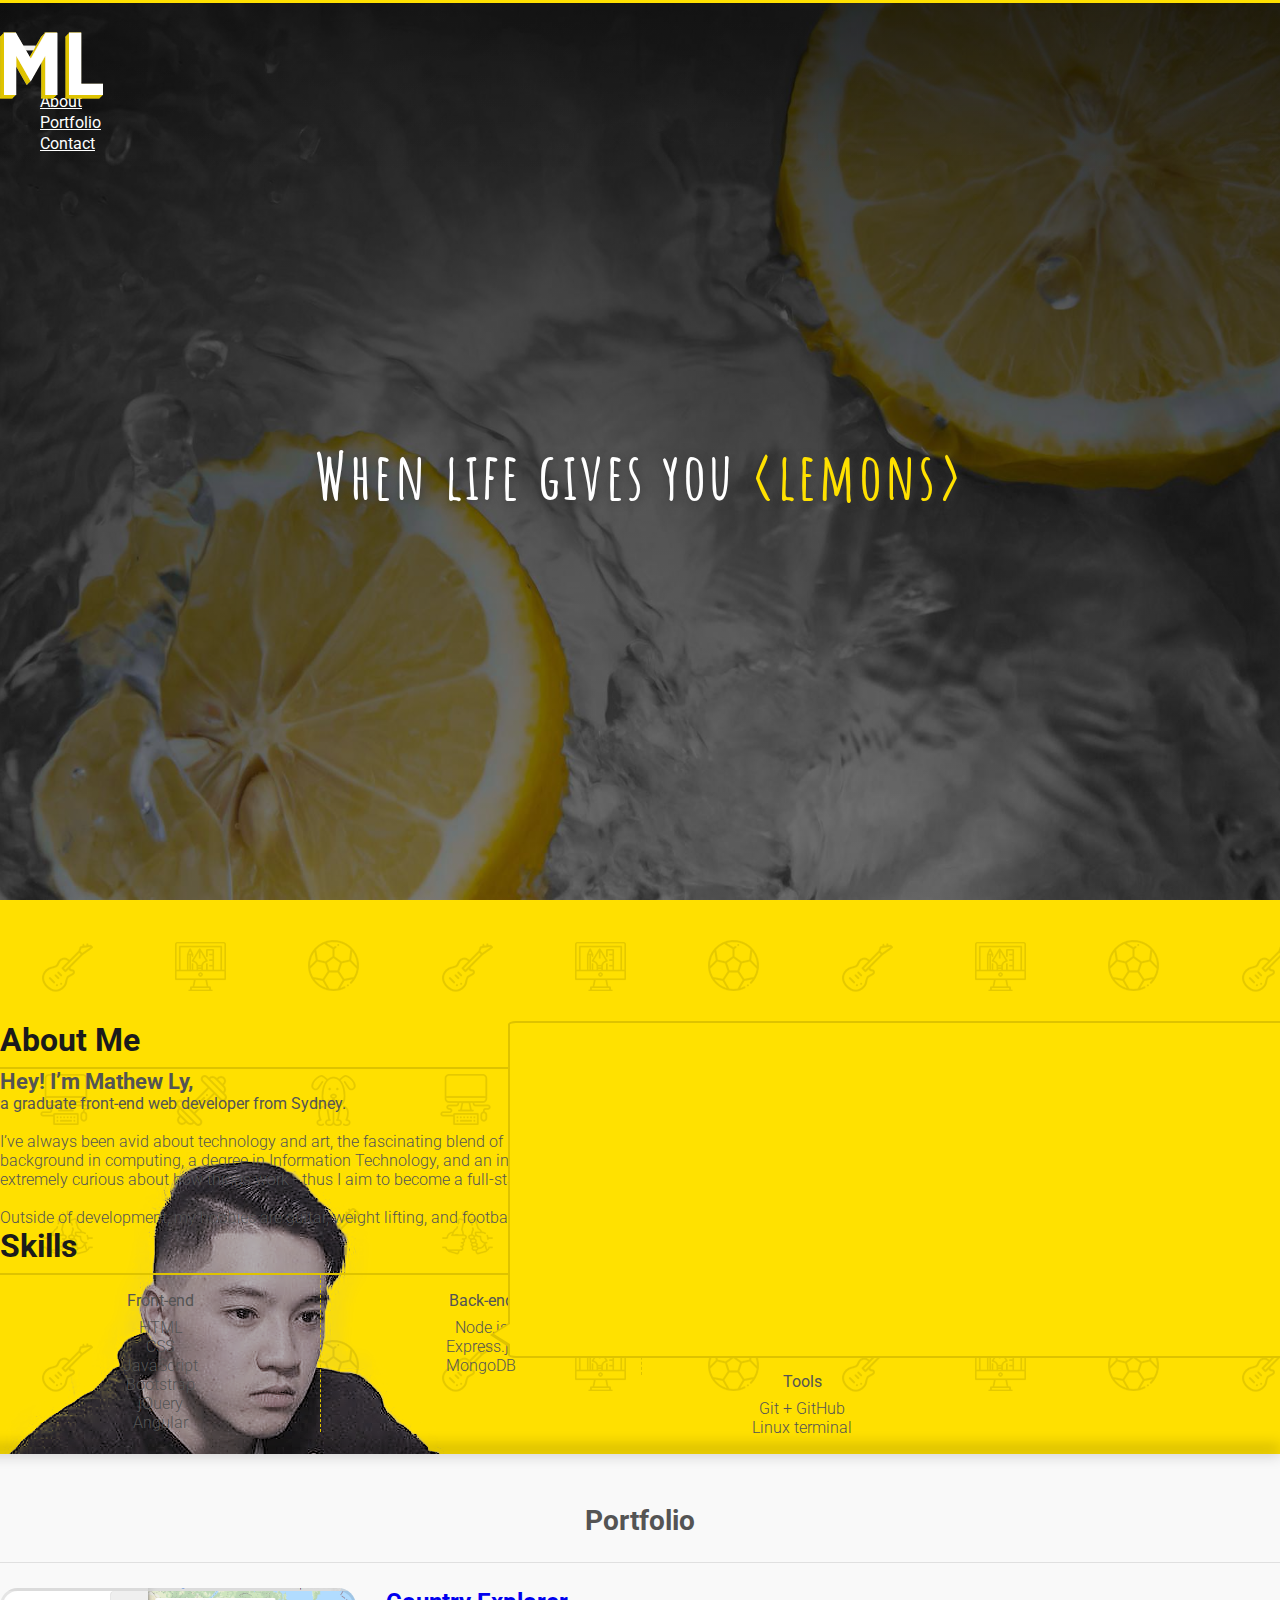
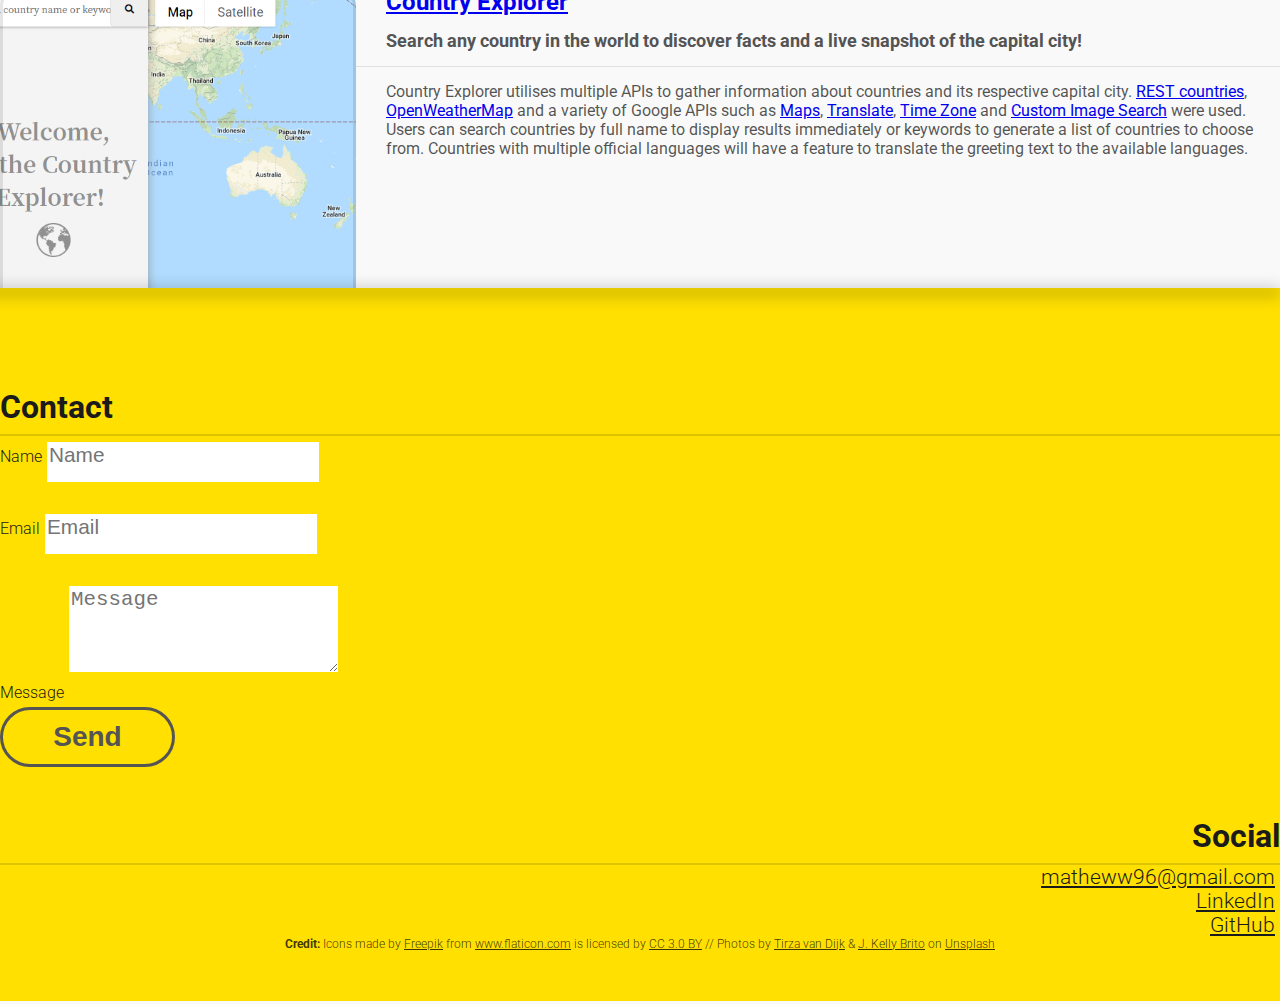
==== index.html @ 43e8a8e8 "Main website info and visual update" ====
<!DOCTYPE html PUBLIC "-//W3C//DTD XHTML 1.0 Transitional//EN" "http://www.w3.org/TR/xhtml1/DTD/xhtml1-transitional.dtd">
<html xmlns="http://www.w3.org/1999/xhtml" xml:lang="en" lang="en">
<head>
	<meta http-equiv="Content-Type" content="text/html; charset=utf-8" />
	<title>Personal Website</title>
  <link rel="stylesheet" href="https://use.fontawesome.com/releases/v5.1.0/css/all.css" integrity="sha384-lKuwvrZot6UHsBSfcMvOkWwlCMgc0TaWr+30HWe3a4ltaBwTZhyTEggF5tJv8tbt" crossorigin="anonymous">
  <link href="https://fonts.googleapis.com/css?family=Roboto:300,400,700|Amatic+SC:700" rel="stylesheet">
  <link rel="stylesheet" href="https://stackpath.bootstrapcdn.com/bootstrap/4.1.2/css/bootstrap.min.css" integrity="sha384-Smlep5jCw/wG7hdkwQ/Z5nLIefveQRIY9nfy6xoR1uRYBtpZgI6339F5dgvm/e9B" crossorigin="anonymous">
  <link rel="stylesheet" type="text/css" href="style.css" />
	<link rel="shortcut icon" href="images/favicon.ico" type="image/x-icon">
	<link rel="icon" href="images/favicon.ico" type="image/x-icon">
</head>

<body>
<div id="landing" class="landing">
<div class="landing_bg">
<!-- Navbar -->
<nav class="navbar navbar-expand-sm navbar-dark">
  <div class="container">
    <a class="navbar-brand" href="."><img class="logo" src="images/ML.png"></a>
    <button class="navbar-toggler" type="button" data-toggle="collapse" data-target="#navbarSupportedContent" aria-controls="navbarSupportedContent" aria-expanded="false" aria-label="Toggle navigation">
      <span class="navbar-toggler-icon"></span>
    </button>

    <div id="navbarSupportedContent" class="collapse navbar-collapse">
      <ul class="navbar-nav ml-auto">
        <li><a class="nav-link nav_underline" href="#about">About</a></li>
        <li><a class="nav-link nav_underline" href="#portfolio">Portfolio</a></li>
        <li><a class="nav-link nav_underline" href="#contact">Contact</a></li>
      </ul>
    </div>
  </div>
</nav>

<!-- Content -->
<div class="container-fluid">
  <div class="container">
    <!-- Landing -->
    <div class="row">
      <div class="col-lg-12">
        <div class="content">
          <div class="header">
            <p>When life gives you</p> 
            <p id="lemons" class="floating">&lt;lemons&gt;</p>
            <br>
            <p id="make"> make websites.</p>
          </div>
        </div>
      </div>
    </div>
  </div>
</div>
<i class="fas fa-angle-down floating"></i>
</div>
</div>
<div class="container-fluid about_bg" id="about">
  <div class="container"><img src="images/photo.png"></div>
  <div class="container about">
    <div class="about_box"></div>
    <!-- About -->  
    <div class="row">
      <div class="col-lg-5">
      </div>
      <div class="col-lg-7">
        <p class="title title_underline" id="about_top">About Me</p>
        <p class="words"><span id="hey">Hey! I’m Mathew Ly,<br> </span> <span id="dev">a graduate front-end web developer from Sydney.</span>
				<br><br> I’ve always been avid about technology and art, the fascinating blend of both is the reason why I’m passionate about front-end web development. I have a strong technical background in computing, a degree in Information Technology, and an insatiable hunger to learn. Not only do I possess high creativity and an appreciation of how things look, I’m also extremely curious about how things work - thus I aim to become a full-stack web developer. 
				<br><br> Outside of development, my hobbies are guitar, weight lifting, and football (soccer). </p>
      </div>
    </div>
    <!-- Skills -->
    <div class="row">
      <div class="col-lg-5">
      </div>
      <div class="col-lg-7">
        <p class="title title_underline">Skills</p>
        <div class="skills">
        <div>
        <p>Front-end</p>
        <ul>
          <li>HTML</li>
          <li>CSS</li>
          <li>JavaScript</li>
          <li>Bootstrap</li>
          <li>jQuery</li>
          <li>Angular</li>
        </ul>
        </div>
        <div>
        <p>Back-end</p>
        <ul>
          <li>Node.js</li>
          <li>Express.js</li>
          <li>MongoDB</li>
        </ul>
        </div>
        <div>
        <p>Design</p>
        <ul>
          <li>Photoshop</li>
          <li>Illustrator</li>
        </ul>
        </div>
        <div>
        <p>Tools</p>
        <ul>
          <li>Git + GitHub</li>
		  <li>Linux terminal</li>
        </ul>
        </div>
        </div>
      </div>
    </div>
  </div>  
</div>

<!-- Portfolio -->
<div class="container portfolio" id="portfolio">
  <div class="row">
    <div class="col-lg-12">
      <div class="portfolio_head">
        <p class="title">Portfolio</p>
      </div>
    </div>
    <div class="col-lg-12 portfolio_item">
      <div class="portfolio_img one">
      </div>
      <div class="portfolio_desc">
        <h2><a href="projects\countryExplorer\countryExplorer.html" target="_blank">Country Explorer</a></h2>
				<p id="short_desc">Search any country in the world to discover facts and a live snapshot of the capital city!</p>
        <p>Country Explorer utilises multiple APIs to gather information about countries and its respective capital city. <a href="https://restcountries.eu/" target="_blank">REST countries</a>, <a href="https://openweathermap.org/" target="_blank">OpenWeatherMap</a> and a variety of Google APIs such as <a href="https://cloud.google.com/maps-platform/" target="_blank">Maps</a>, <a href="https://cloud.google.com/translate/" target="_blank">Translate</a>, <a href="https://developers.google.com/maps/documentation/timezone/start" target="_blank">Time Zone</a> and <a href="https://developers.google.com/custom-search/" target="_blank">Custom Image Search</a> were used. Users can search countries by full name to display results immediately or keywords to generate a list of countries to choose from. Countries with multiple official languages will have a feature to translate the greeting text to the available languages.</p>
      </div>
    </div>
  </div>                                           
</div>

<!-- Contact -->
<div class="container-fluid contact_bg" id="contact">
  <div class="container contact">
    <div class="row">
      <div class="col-lg-8">
      <p class="title title_underline">Contact</p>
      
      <form action="https://formspree.io/matheww96@gmail.com" method="POST">
        <div class="row">
          <div class="col">
            <label class="sr-only" for="name">Name</label>
            <input type="text" class="form-control" id="name" name="name" placeholder="Name" data-error="Enter your name!" required>
          </div>
        </div>
        <div class="row">
          <div class="col">
            <label class="sr-only" for="email">Email</label>
            <input type="email" class="form-control" id="email" name="email" placeholder="Email" data-error="Enter your email!" required>
          </div>
        </div>
        <div class="row">
          <div class="col">
            <label class="sr-only" for="message">Message</label>
            <textarea class="form-control" id="message" name="message" placeholder="Message" rows="3" data-error="Enter your message!" required></textarea>
          </div>
        </div>
        <div class="row">
          <button type="submit" class="btn btn-light">Send</button>
        </div>
      </form>
      </div>
      
      <div class="col-lg-4">
      <div class="social">
        <p class="title title_underline">Social</p>
        <p><a href="mailto:matheww96@gmail.com">matheww96@gmail.com</a> <i class="fas fa-at"></i></p>
        <p><a href="https://www.linkedin.com/in/mathew-ly-a9311016a/">LinkedIn</a> <i class="fab fa-linkedin"></i></p>
        <p><a href="https://github.com/axelotl">GitHub</a> <i class="fab fa-github-square"></i></i></p>
      </div>
      </div>
    </div>
	<div class="row">
	  <div class="col-lg-12 credit">
	    <div><span>Credit:</span> Icons made by <a href="http://www.freepik.com" title="Freepik">Freepik</a> from <a href="https://www.flaticon.com/" title="Flaticon">www.flaticon.com</a> is licensed by <a href="http://creativecommons.org/licenses/by/3.0/" title="Creative Commons BY 3.0" target="_blank">CC 3.0 BY</a> // Photos by <a href="https://unsplash.com/photos/dq0x8AvNKv8">Tirza van Dijk</a> & <a href="https://unsplash.com/photos/ZZLiZmBtA8I">J. Kelly Brito</a> on <a href="https://unsplash.com/">Unsplash</a></div>
	  </div>
	</div>
  </div>
</div>


<!-- Scripts -->
<script src="https://code.jquery.com/jquery-3.3.1.min.js" integrity="sha256-FgpCb/KJQlLNfOu91ta32o/NMZxltwRo8QtmkMRdAu8=" crossorigin="anonymous"></script>
<script src="https://cdnjs.cloudflare.com/ajax/libs/popper.js/1.14.3/umd/popper.min.js" integrity="sha384-ZMP7rVo3mIykV+2+9J3UJ46jBk0WLaUAdn689aCwoqbBJiSnjAK/l8WvCWPIPm49" crossorigin="anonymous"></script>
<script src="https://stackpath.bootstrapcdn.com/bootstrap/4.1.2/js/bootstrap.min.js" integrity="sha384-o+RDsa0aLu++PJvFqy8fFScvbHFLtbvScb8AjopnFD+iEQ7wo/CG0xlczd+2O/em" crossorigin="anonymous"></script>

<script>
// Preload background images
var lemons = new Image();
lemons.src = 'images/lemons.jpg';
var lemonade = new Image();
lemonade.src = 'images/lemonade.jpg';

$("#lemons").click(function(){
  $("#lemons").css('cursor', 'text');
  $("#make").css('visibility', 'visible').animate({opacity: 1.0}, 1000);
  
  $("#lemons").one('animationiteration', function() {
      $(this).removeClass("floating");
  });
	$("#landing").toggleClass("landingClick");
  $('.fa-angle-down').css('visibility', 'visible').animate({opacity: 1.0}, 1000);
});

$(".fa-angle-down").click(function() {
  $('html, body').animate({
    scrollTop: $("#about").offset().top }, 'slow');
});
</script>
</body>
</html>
---- style.css ----
* {
  margin: 0;
}

html, body {
  height: 100%;
  min-width: 447px;
  color: #1b1b1b;
  background: #f9f9f9;
}

body {
  font-family: 'Roboto', sans-serif;
  font-weight: 300;
}

nav {
  border-top: 3px solid #ffe000;
  z-index: 1;
}

.navbar {
  padding-top: 1.3rem;
  padding-bottom: 1.3rem;
}

.navbar-dark {
  background: linear-gradient(rgba(0,0,0,0.25), rgba(0,0,0,0));
}

.navbar-dark .navbar-brand {
  color: #ffe000;
  font-size: 1.75rem;
}
.navbar-dark .navbar-brand:hover {
  color: rgba(0,0,0,.5);
}

.navbar-dark .navbar-nav .nav-link {
  color: #FFF;
  margin-top: 2px;
  font-weight: 400;
}

.navbar-dark .navbar-nav .nav-link:hover {
  color: #ffe000;
}

.navbar-nav li:not(:last-child) {
  padding-right: 35px;
}

.nav_underline::after {
  content: '';
  display: block;
  width: 0%;
  height: 2px;
  background: #dec300;
  transition: width 0.5s;
}

.nav_underline:hover::after {
  width: 100%;
}

.navbar > div {
  position: relative;
}

.navbar-nav {
  margin-top: 1.3rem;
}

.logo {
  position: absolute;
  top: 0;
  left: 0;
}

.logo:hover {
  top: 1px;
  left: 1px;
}

nav button {
  margin: 1.3rem;
}

.landing_bg {
  height: 100%;
  background: linear-gradient(
  rgba(0,0,0,0.75), 
  rgba(0,0,0,0.5));
}

.landing {
  height: 100%;
  background: url(images/lemons.jpg);
  transition: background 1s linear;
  -webkit-transition: background 1s linear;
  -moz-transition: background 1s linear;
  background-size: cover;
  background-position: center;
  background-attachment: fixed;
}

.landingClick {
	background: url(images/lemonade.jpg);
	background-size: cover;
	background-position: center;
	background-attachment: fixed;
}

.content {
  margin-top: -110px;
  height: 100vh;
  display: flex;
  justify-content: center;
  flex-direction: column;
  text-align: center;
}

.header {
  color: #FFF;
  font-family: 'Amatic SC', cursive;
  font-size: 4rem;
  font-weight: 700;
  text-shadow: 1px 1px 8px #3a3a3a;
  letter-spacing: 0.2rem;
}

.header p {
  display: inline-block;
}

.title {
  font-size: 2rem;
  font-weight: 700;
}

#lemons {
  cursor: pointer;
  color: #ffe100;
}

.floating {
  animation-name: floating;
  animation-duration: 0.75s;
  animation-iteration-count: infinite;
  animation-timing-function: ease-in-out;
}

@keyframes floating {
  from { transform: translate(0,  0px); }
  50%  { transform: translate(0, 3px); }
  to   { transform: translate(0, 0px); }    
}

#make {
  visibility: hidden;
  opacity: 0;
}

.fa-angle-down {
  color: #ffe000;
  font-size: 1.75rem;
  position: absolute;
  bottom: 2%;
  left: 50%;
  visibility: hidden;
  opacity: 0;
  cursor: pointer;
}

.about_bg {
  background-image: 
  url(images/pattern.png), 
  linear-gradient(rgb(255,224,0), rgb(255,224,0));
  padding-top: 100px;
  padding-bottom: 100px;
  position: relative; 
  top: 0;
  left: 0;  
}

.about_bg:after {
  content: "";
  position: absolute;
  left: -5%;
  width: 105%;
  bottom: 1px;
  z-index: 1;
  box-shadow: 0px -3px 15px 1px #000;
}

.about {
  position: relative;
  min-width: 510px;
  min-height: 308px;
  padding-bottom: 25px;
}

.about p:nth-of-type(2) {
  color: #545454;
}

.about_box {
  background: rgba(255,225,0,1);
  width: 104%;
  height: 100%;
  position: absolute;
  right: -2%;
  border: 2px solid #dec300;
  border-radius: 1%;
}

.about_box:before {
  content:"";
  position:absolute;
  border-style:solid;
  top:-13px; /* value = - border-top-width - border-bottom-width */
  bottom:auto;
  left:auto;
  right:5%; /* controls horizontal position */
  border-width:0 11px 11px;
  border-color:#dec300 transparent;
  /* reduce the damage in FF3.0 */
  display:block;
  width:0;
}

.about_box:after {
  content:"";
  position:absolute;
  border-style:solid;
  top:-10px; /* value = - border-top-width - border-bottom-width */
  bottom:auto;
  left:auto;
  right:5.2%; /* value = (:before right) + (:before border-right) - (:after border-right) */
  border-width:0 10px 10px;
  border-color:#ffe000 transparent;
  /* reduce the damage in FF3.0 */
  display:block;
  width:0;
}

#about_top {
  margin-top: 1.3rem;
}

.title_underline {
  padding-bottom: 0.5rem;
  border-bottom: 2px solid #dec300;
}

#hey {
  font-weight: 700;
  font-size: 1.35rem;
}

#dev {
  font-weight: 400;
}

.skills {
  width: 100%;
  height: 100%;
  color: #545454;
}

.skills div {
  display: inline-block;
  float: left;
  width: 25%;
  height: 70%;
}

.skills div:not(:last-child) {
  border-right: 1px dashed #dec300;
}

.skills p {
  text-align: center;
  font-weight: 400;
  margin-top: 1rem;
  margin-bottom: 0.5rem;
}

.skills ul {
  padding-left: 0;
}

.skills li {
  text-align: center;
  list-style: none;
}

.about_bg img {
  display: block;
  margin-left: auto;
  margin-right: auto;
}

.col-lg-12 {
	padding-left: 0;
	padding-right: 0;
}

.portfolio {
  padding-top: 50px;
  padding-bottom: 100px;
  text-align: center;
}

.portfolio_head p {
  color: #545454;
  padding-bottom: 25px;
  margin-bottom: 25px;
	font-size: 1.75rem;
	border-bottom: 1px solid #e0e0e0;
}

.portfolio_item {
  margin-bottom: 30px;
	padding: 0;
}

.portfolio_img {
  height: 350px;
	width: 350px;
	margin-right: 30px;
	margin-bottom: 15px;
	border: 3px solid rgba(0,0,0,0.1);
  border-radius: 5%;
  background: #e3e3e3;
	float: left;
}

.portfolio_desc {
  text-align: left;
}

.portfolio_desc h2 {
  font-size: 1.5rem;
	font-weight: 700;
}

.portfolio_desc p {
  color: rgba(27,27,27,0.75);
  font-weight: 400;
	margin-top: 15px;
}

#short_desc {
	color: #545454;
	font-weight: 700;
	font-size: 1.1rem;
	border-bottom: 1px solid #e0e0e0;
  padding-bottom: 15px;
}

/* #view { */
  /* position: absolute; */
  /* right: 15px; */
  /* bottom: 0px; */
/* } */

/* #view a { */
  /* color: #dec300; */
/* } */

/* .overlay { */
  /* height: 500px; */
  /* border-radius: 5%; */
  /* background: rgba(0, 0, 0, 0); */
  /* text-align: center; */
  /* transition: 0.5s; */
/* } */

/* .overlay:hover { */
  /* background: rgba(0, 0, 0, .5); */
/* } */

/* .overlay:after { */
  /* content: attr(data-text); */
  /* color: #FFF; */
  /* position: absolute; */
  /* top: 25%; */
  /* left: 0; */
  /* right: 0; */
  /* bottom: 90%; */
  /* font-weight: 700; */
  /* font-size: 1.75rem; */
  /* opacity: 0; */
  /* transition: 0.5s; */
  /* transform: translateY(0); */
/* } */

/* .overlay:hover:after { */
  /* opacity: 1; */
  /* transform: translateY(1rem); */
/* } */

.one {
  background: url(images/screenshot.png);
  background-size: cover;
	background-position: center;
}

.contact {
  padding-top: 100px;
  padding-bottom: 50px;
}

.contact_bg {
  background: #ffe000;
  position: relative; 
  top: 0;
  left: 0;  
}

.contact_bg:after {
  content: "";
  position: absolute;
  left: -5%;
  width: 105%;
  top: 1px;
  z-index: 1;
  box-shadow: 0px 3px 15px 1px #000;
}

.form-control {
  font-size: 1.3rem;
  font-weight: 300;
  padding-bottom: 15px;
  margin-top: 5px;
  margin-bottom: 25px;
  border: 1px solid #ffe000;
}

.form-control:focus {
  border-color: rgb(222,195,0);
  box-shadow: 0 0 0 0.2rem rgb(222,195,0);
}

.btn {
  font-size: 1.75rem;
  font-weight: 700;
  line-height: 2rem;
  height: 60px;
  width: 175px;
  margin-left: auto;
  margin-right: auto;
  border: 3px solid #545454;
  border-radius: 50px;
  color: #545454;
  background-color: #ffe000;
  margin-top: 5px;
  margin-bottom: 50px;
}

.btn:hover {
  color: #ffe000;
  background: #545454;
  border-color: #545454;
}

.social {
  text-align: center;
}

.social p:not(:first-child) {
  font-size: 1.3rem;
}

.social a {
  color: #1b1b1b;
}

.social i {
  font-size: 2rem;
  transform: translateY(20%);
  margin-left: 5px;
}

.social a:hover {
  color: #545454;
}

.social a:hover + i {
  font-size: 2.1rem;
  color: #545454;
}

.credit {
  text-align: center;
  font-size: 0.75rem;
}

.credit, .credit a {
	color: rgba(0,0,0,0.75);
}

.credit span {
	font-weight: 700;
}

@media (min-width: 992px) {
  .about_bg img {
    position: absolute;
    bottom: 0;
  }
  
  .about_box {
    width: 62%;
  }
  
  .about_box:before {
    content:"";
    position:absolute;
    border-style:solid;
    top:90%; /* controls vertical position */
    bottom:auto;
    left:-20px; /* value = - border-left-width - border-right-width */
    border-width:13px 20px 13px 0;
    border-color:transparent #dec300;
    /* reduce the damage in FF3.0 */
    display:block;
    width:0;
  }

  .about_box:after {
  /* creates the smaller  triangle */
    content:"";
    position:absolute;
    border-style:solid;
    top:90.5%; /* value = (:before top) + (:before border-top) - (:after border-top) */
    bottom:auto;
    left:-16px; /* value = - border-left-width - border-right-width */
    border-width:10px 16px 10px 0;
    border-color:transparent #ffe000;
    /* reduce the damage in FF3.0 */
    display:block;
    width:0;
  }
  
  .social {
    text-align: right;
  }
}
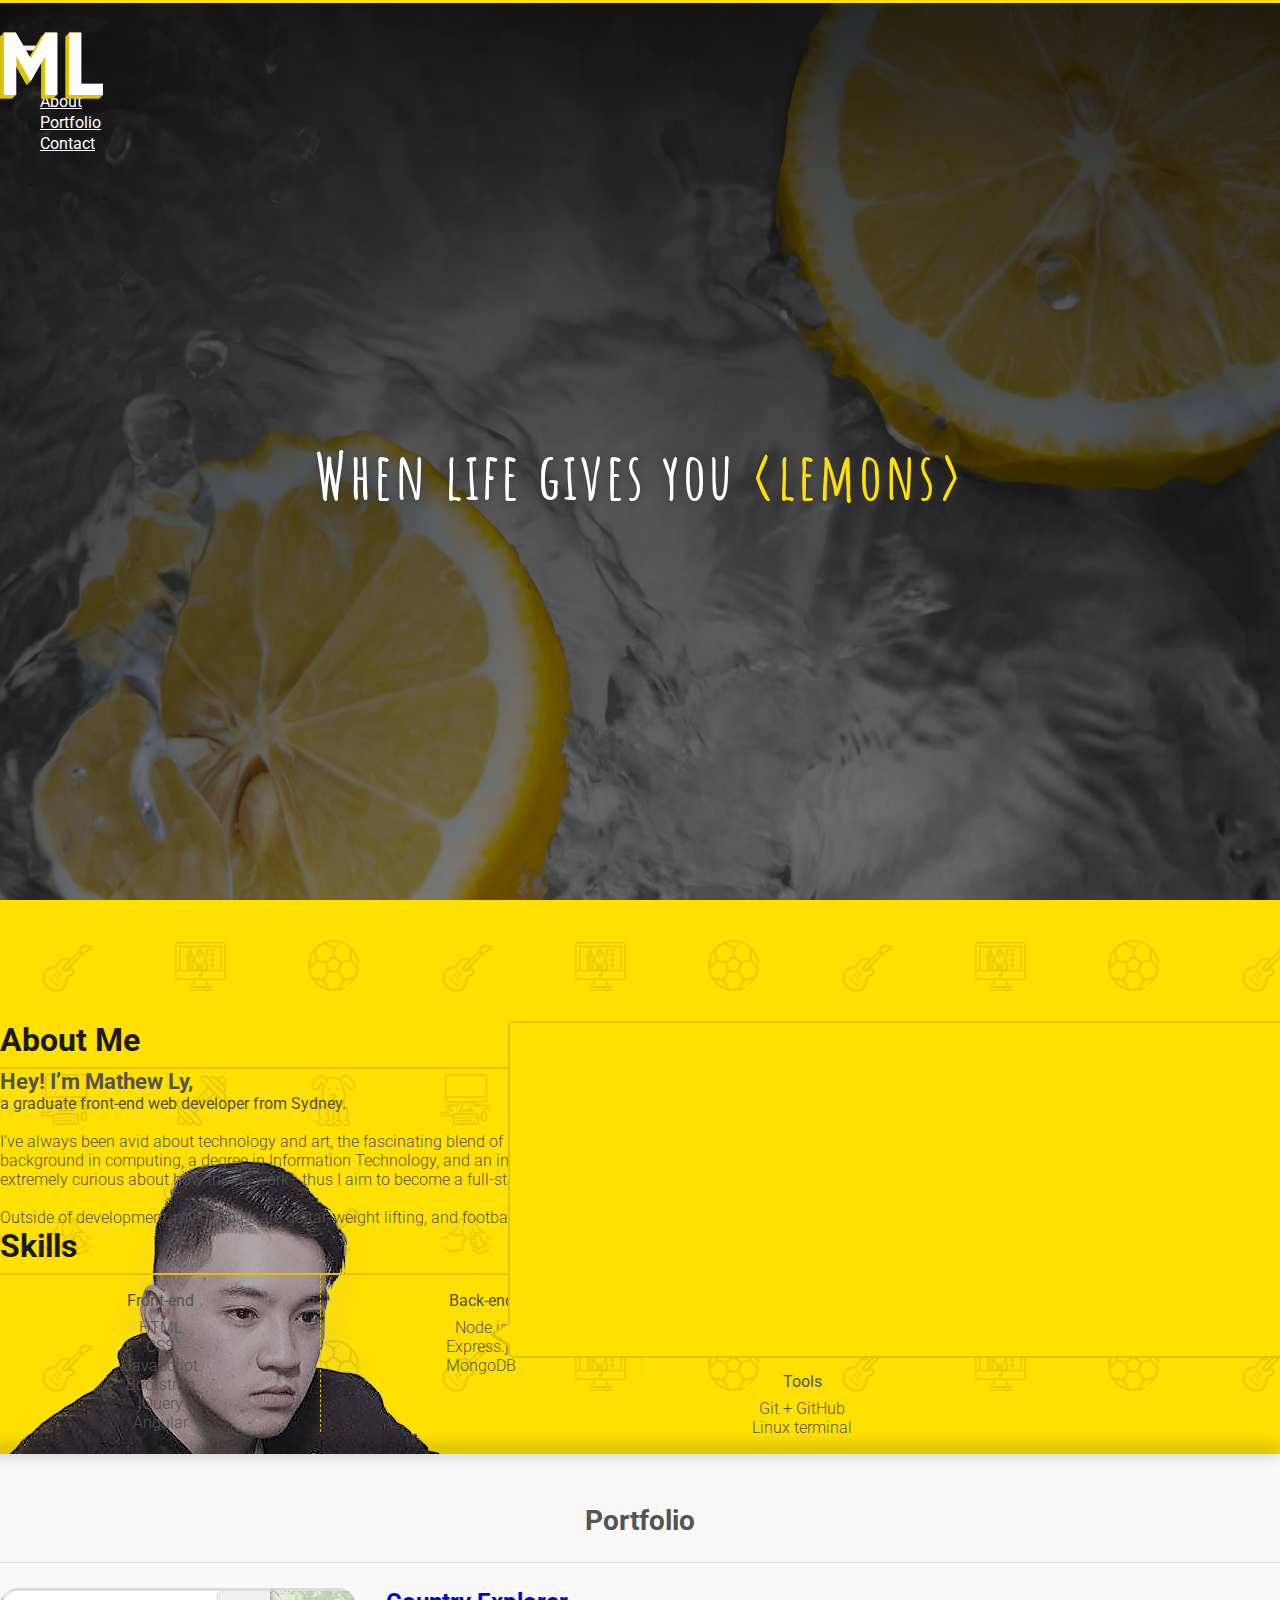
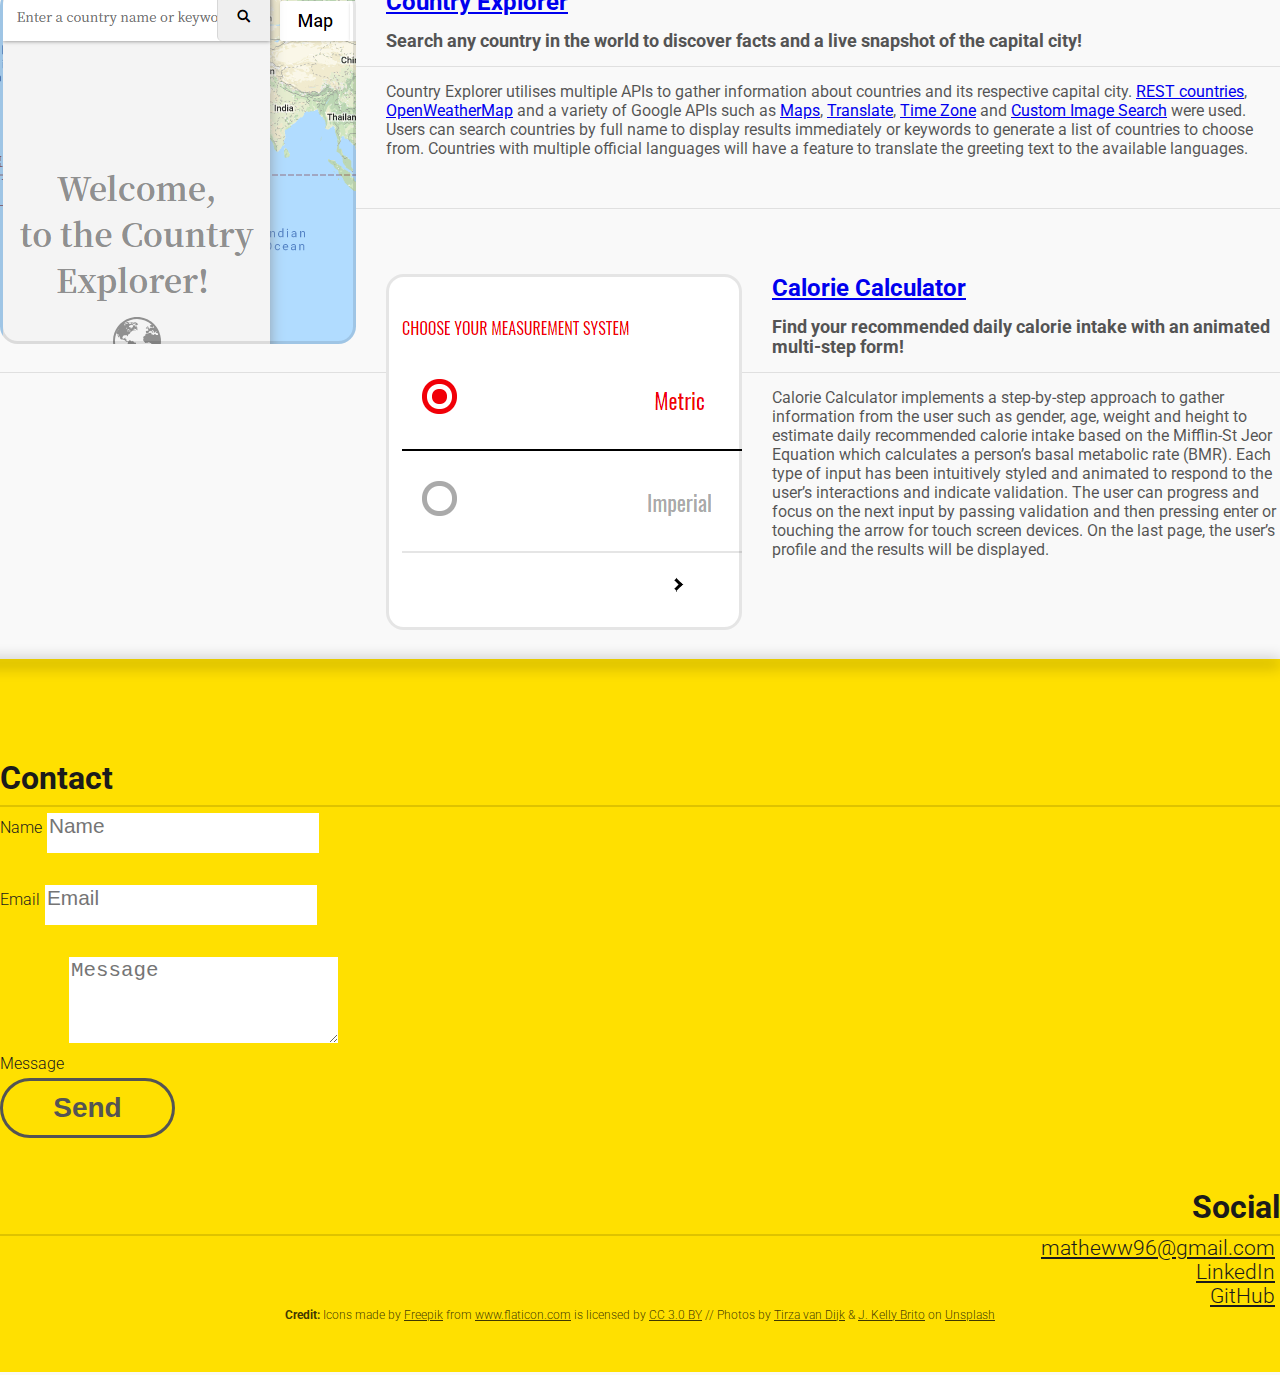
==== commit de0046e0: "Calorie calculator added" ====
--- a/index.html
+++ b/index.html
@@ -129,8 +129,19 @@
         <h2><a href="projects\countryExplorer\countryExplorer.html" target="_blank">Country Explorer</a></h2>
 				<p id="short_desc">Search any country in the world to discover facts and a live snapshot of the capital city!</p>
         <p>Country Explorer utilises multiple APIs to gather information about countries and its respective capital city. <a href="https://restcountries.eu/" target="_blank">REST countries</a>, <a href="https://openweathermap.org/" target="_blank">OpenWeatherMap</a> and a variety of Google APIs such as <a href="https://cloud.google.com/maps-platform/" target="_blank">Maps</a>, <a href="https://cloud.google.com/translate/" target="_blank">Translate</a>, <a href="https://developers.google.com/maps/documentation/timezone/start" target="_blank">Time Zone</a> and <a href="https://developers.google.com/custom-search/" target="_blank">Custom Image Search</a> were used. Users can search countries by full name to display results immediately or keywords to generate a list of countries to choose from. Countries with multiple official languages will have a feature to translate the greeting text to the available languages.</p>
-      </div>
-    </div>
+				<!-- GitHub page, HTML, CSS, JavaScript -->
+			</div>
+    </div>
+    <div class="col-lg-12 portfolio_item">
+      <div class="portfolio_img two">
+      </div>
+      <div class="portfolio_desc">
+        <h2><a href="projects\calorieCalculator\index.html" target="_blank">Calorie Calculator</a></h2>
+				<p id="short_desc">Find your recommended daily calorie intake with an animated multi-step form!</p>
+        <p>Calorie Calculator implements a step-by-step approach to gather information from the user such as gender, age, weight and height to estimate daily recommended calorie intake based on the Mifflin-St Jeor Equation which calculates a person’s basal metabolic rate (BMR). Each type of input has been intuitively styled and animated to respond to the user’s interactions and indicate validation. The user can progress and focus on the next input by passing validation and then pressing enter or touching the arrow for touch screen devices. On the last page, the user’s profile and the results will be displayed. </p>
+				<!-- GitHub page, HTML, CSS, JavaScript, jQuery -->
+			</div>
+    </div>		
   </div>                                           
 </div>
 
--- a/style.css
+++ b/style.css
@@ -320,9 +320,10 @@
 	border-bottom: 1px solid #e0e0e0;
 }
 
-.portfolio_item {
-  margin-bottom: 30px;
-	padding: 0;
+.portfolio_item:not(:last-child) {
+	border-bottom: 1px solid #e0e0e0;
+	padding-bottom: 50px;
+	margin-bottom: 65px;
 }
 
 .portfolio_img {
@@ -334,6 +335,8 @@
   border-radius: 5%;
   background: #e3e3e3;
 	float: left;
+  background-size: cover;
+	background-position: center;
 }
 
 .portfolio_desc {
@@ -359,52 +362,12 @@
   padding-bottom: 15px;
 }
 
-/* #view { */
-  /* position: absolute; */
-  /* right: 15px; */
-  /* bottom: 0px; */
-/* } */
-
-/* #view a { */
-  /* color: #dec300; */
-/* } */
-
-/* .overlay { */
-  /* height: 500px; */
-  /* border-radius: 5%; */
-  /* background: rgba(0, 0, 0, 0); */
-  /* text-align: center; */
-  /* transition: 0.5s; */
-/* } */
-
-/* .overlay:hover { */
-  /* background: rgba(0, 0, 0, .5); */
-/* } */
-
-/* .overlay:after { */
-  /* content: attr(data-text); */
-  /* color: #FFF; */
-  /* position: absolute; */
-  /* top: 25%; */
-  /* left: 0; */
-  /* right: 0; */
-  /* bottom: 90%; */
-  /* font-weight: 700; */
-  /* font-size: 1.75rem; */
-  /* opacity: 0; */
-  /* transition: 0.5s; */
-  /* transform: translateY(0); */
-/* } */
-
-/* .overlay:hover:after { */
-  /* opacity: 1; */
-  /* transform: translateY(1rem); */
-/* } */
-
 .one {
   background: url(images/screenshot.png);
-  background-size: cover;
-	background-position: center;
+}
+
+.two {
+  background: url(images/screenshot1.png);
 }
 
 .contact {
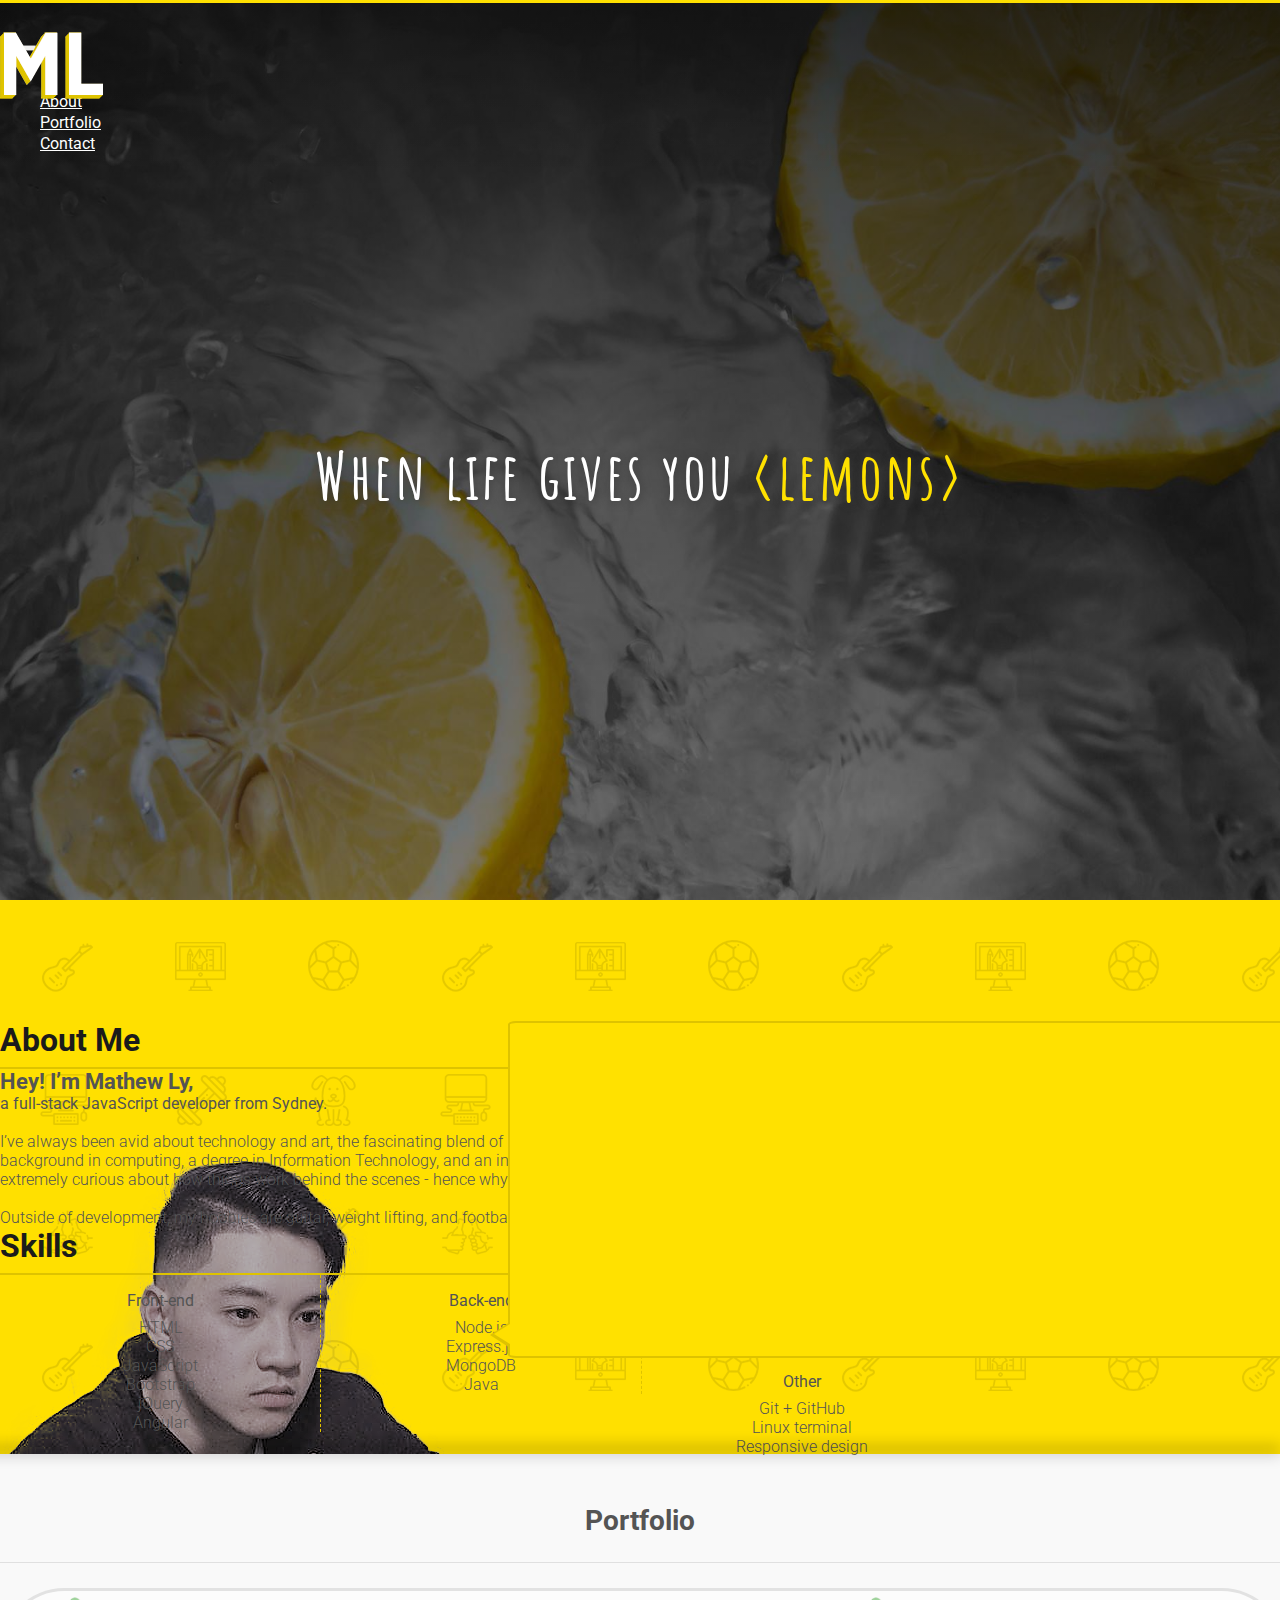
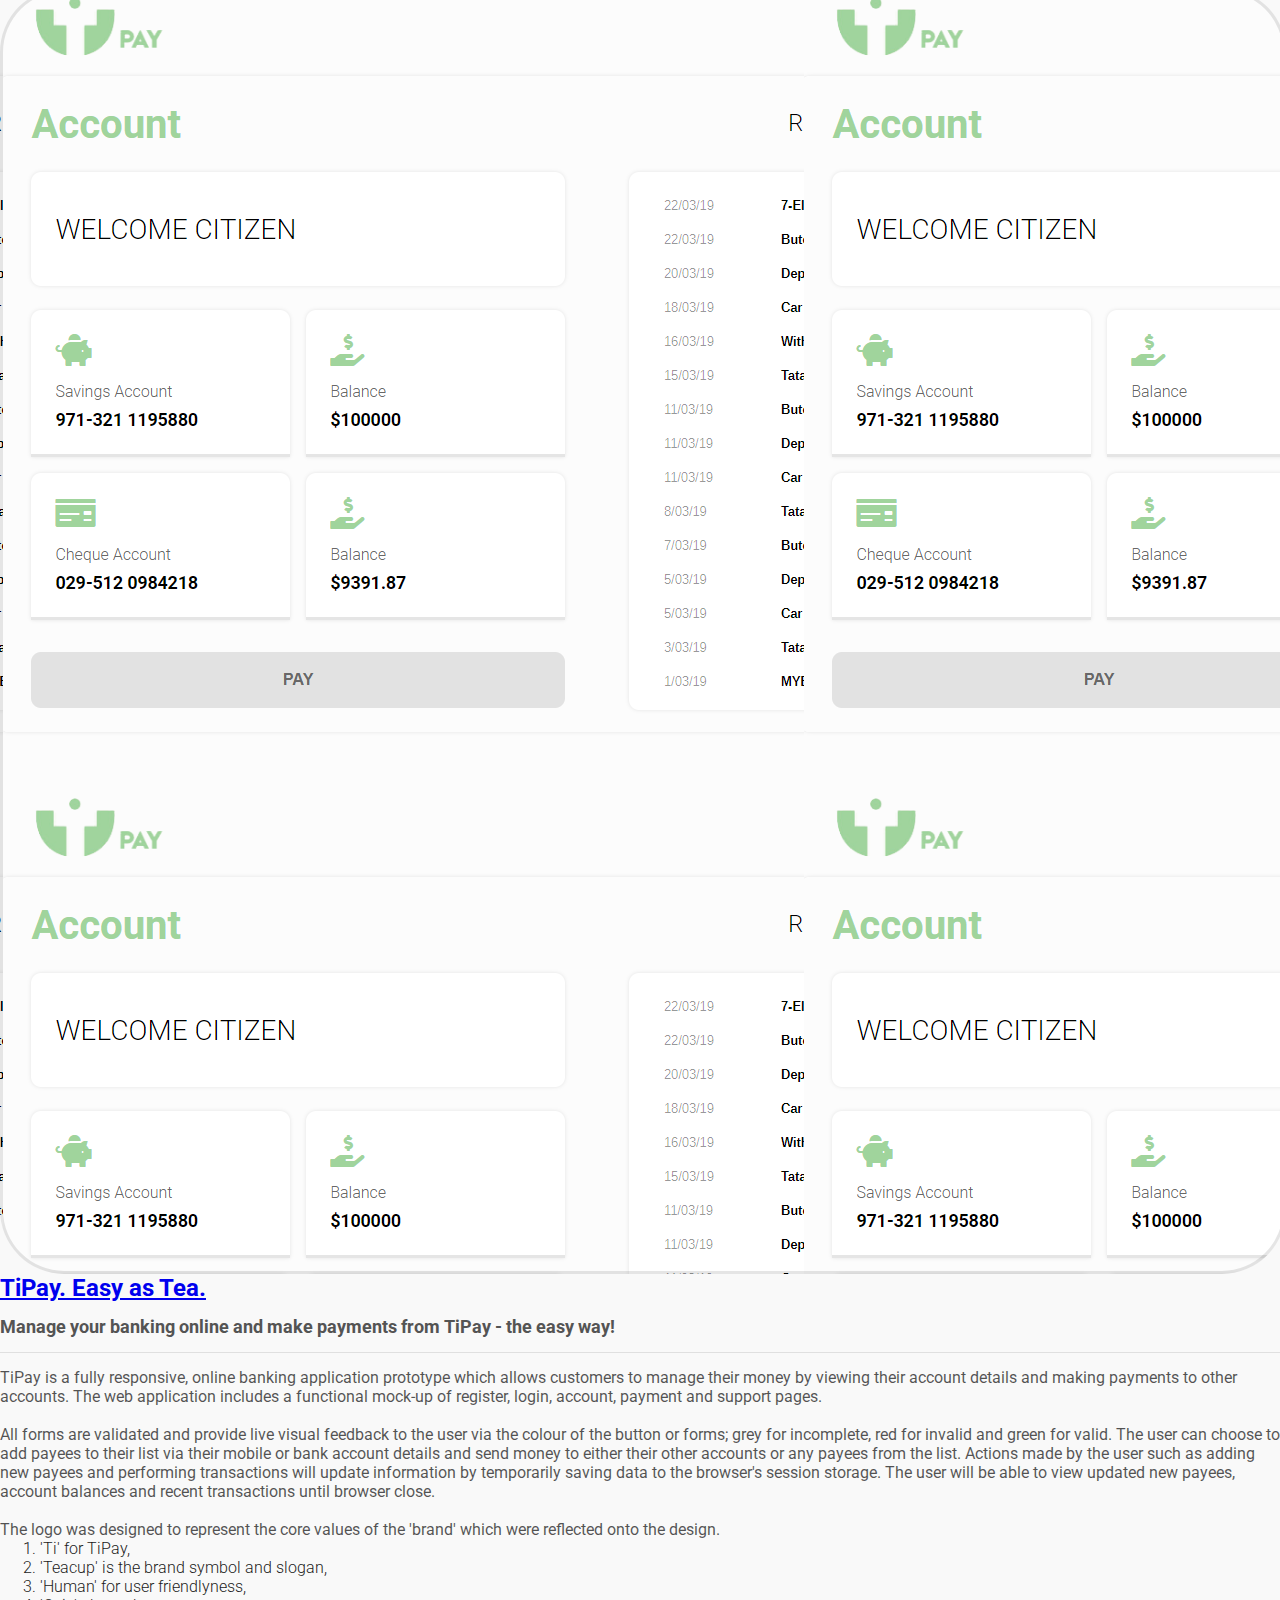
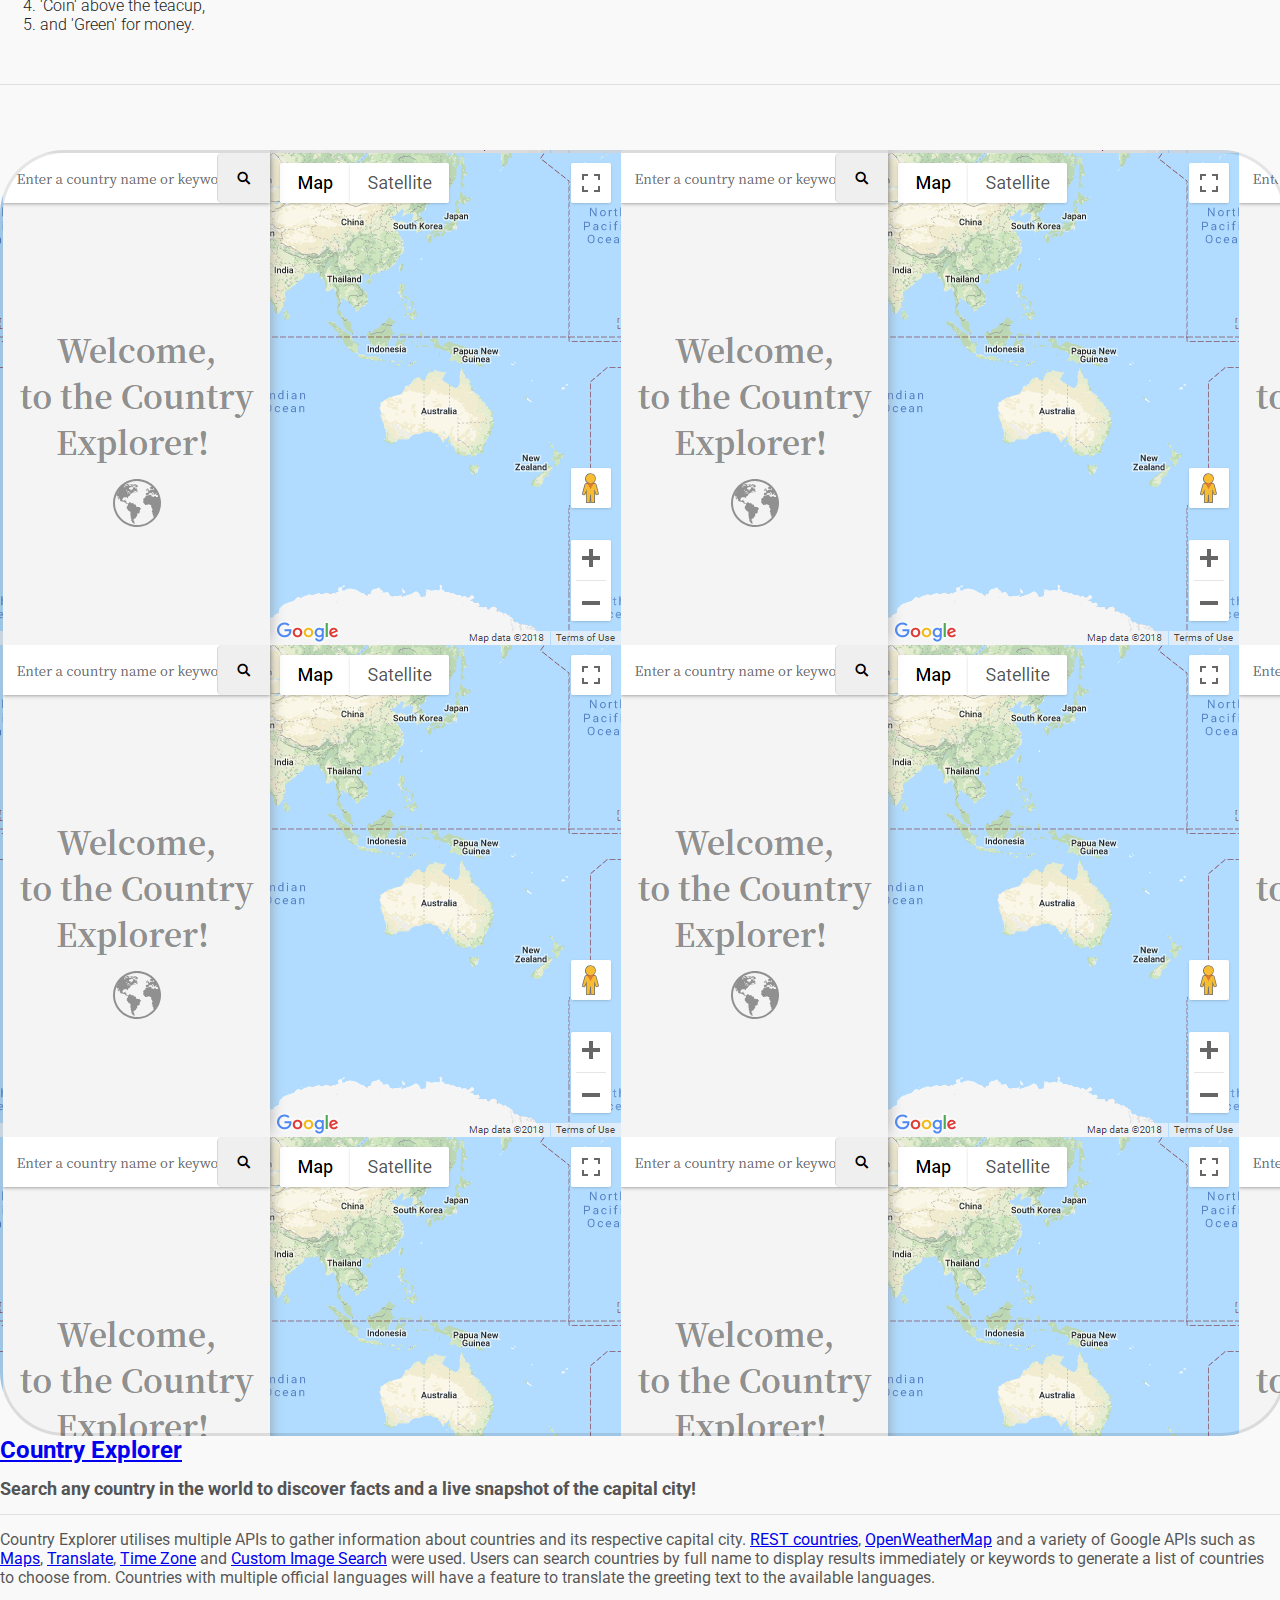
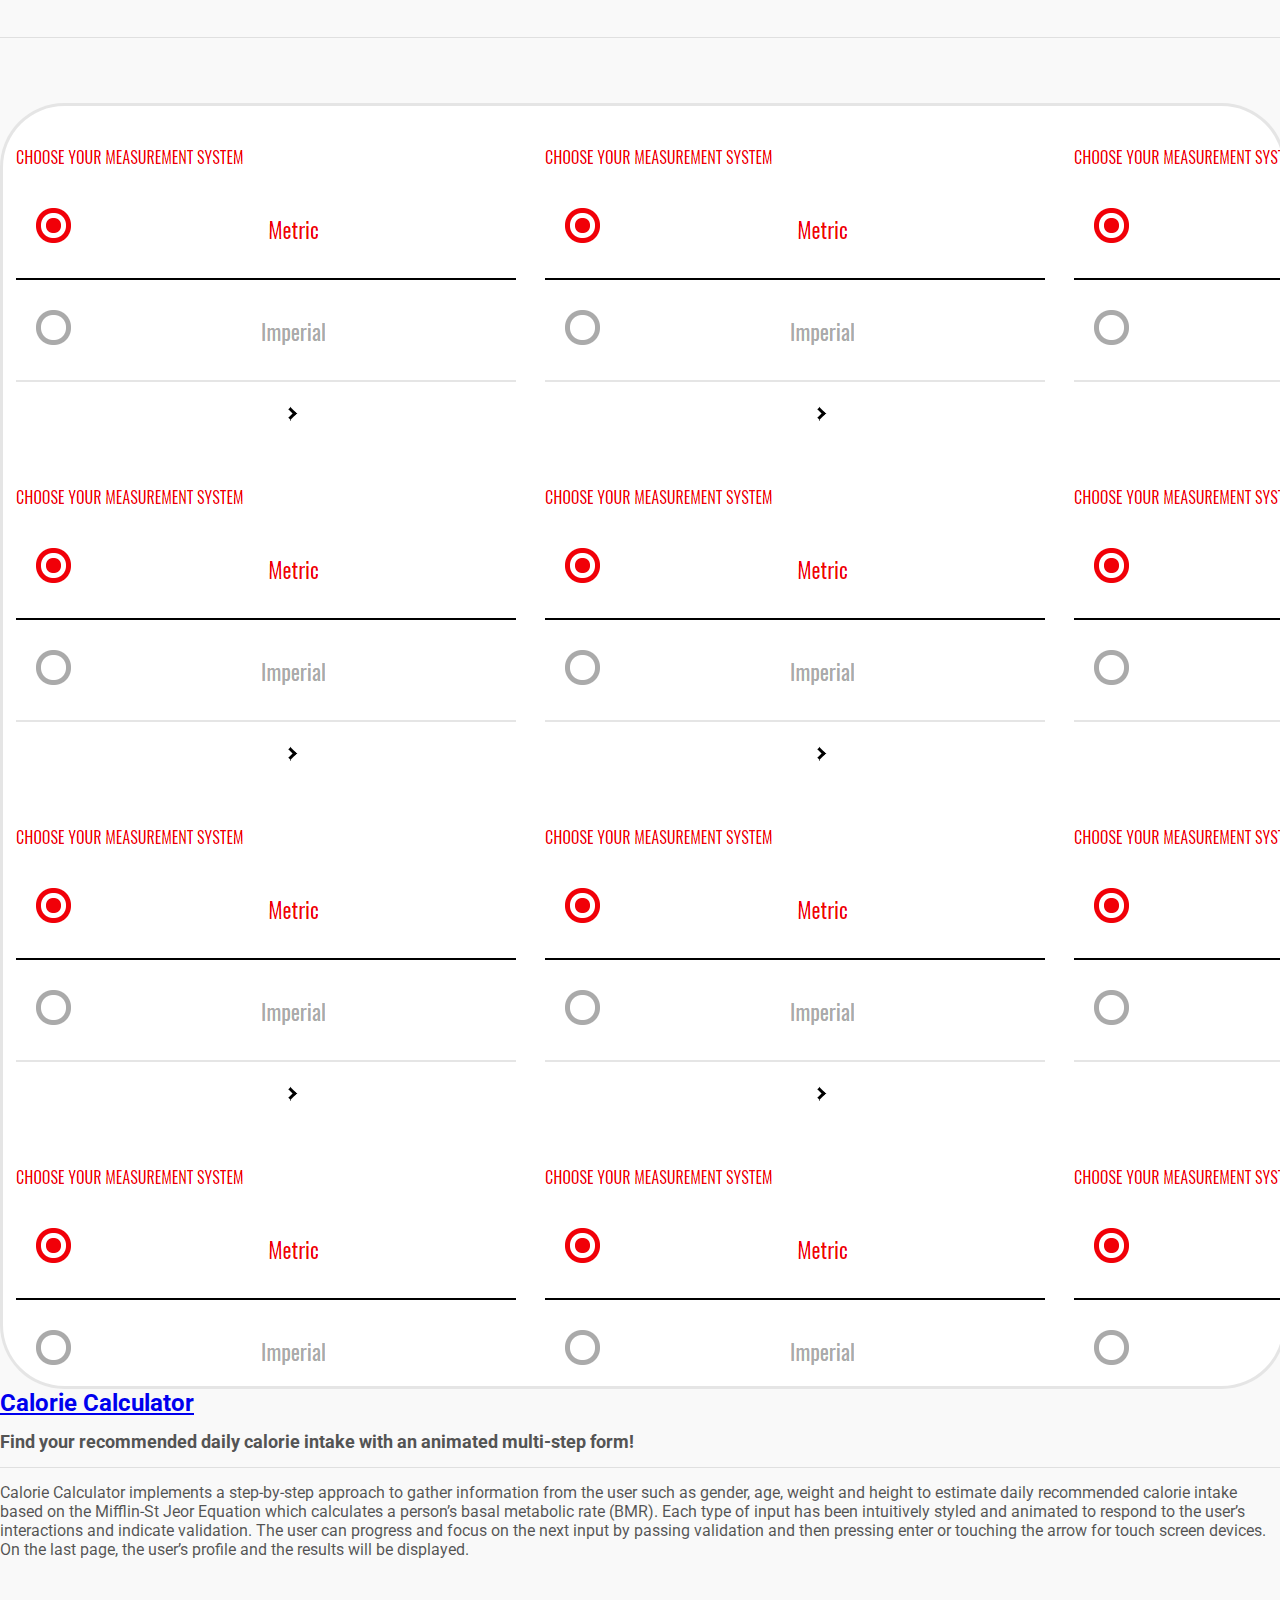
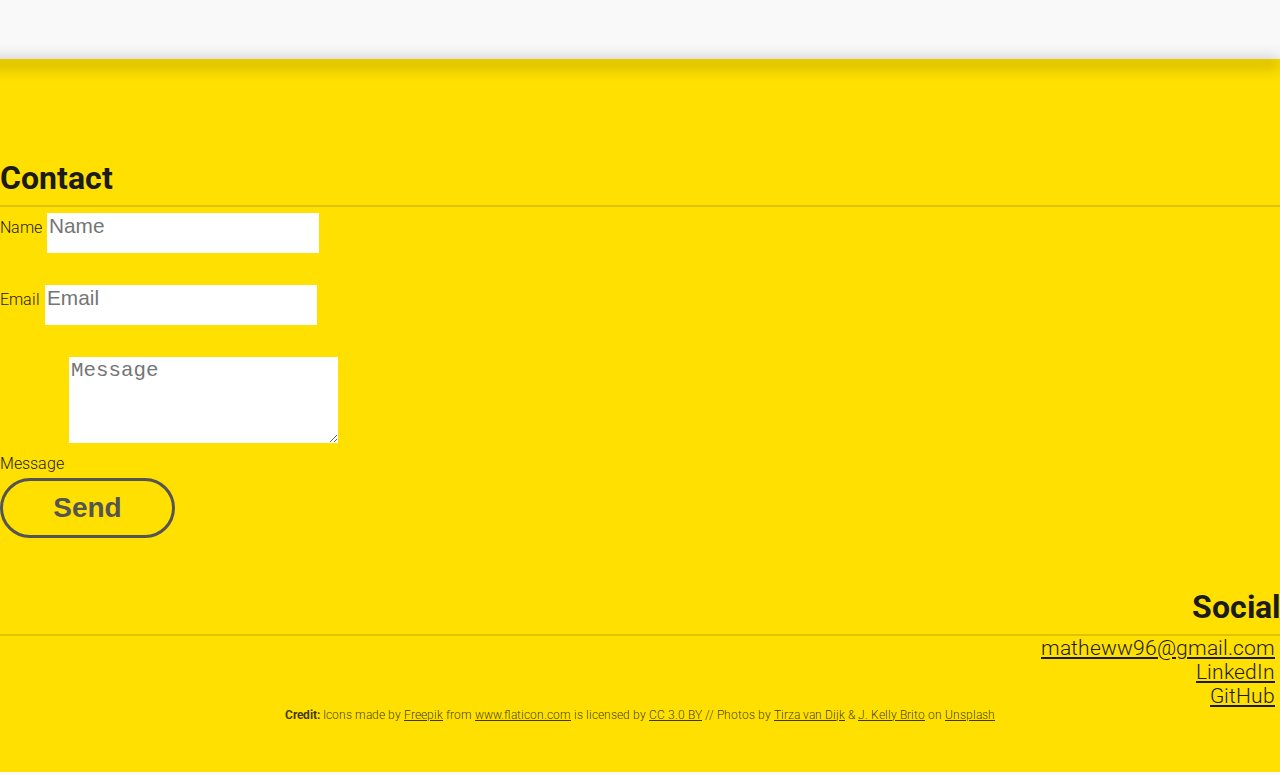
==== commit a35b27f3: "TiPay. Easy as Tea." ====
--- a/index.html
+++ b/index.html
@@ -63,8 +63,8 @@
       </div>
       <div class="col-lg-7">
         <p class="title title_underline" id="about_top">About Me</p>
-        <p class="words"><span id="hey">Hey! I’m Mathew Ly,<br> </span> <span id="dev">a graduate front-end web developer from Sydney.</span>
-				<br><br> I’ve always been avid about technology and art, the fascinating blend of both is the reason why I’m passionate about front-end web development. I have a strong technical background in computing, a degree in Information Technology, and an insatiable hunger to learn. Not only do I possess high creativity and an appreciation of how things look, I’m also extremely curious about how things work - thus I aim to become a full-stack web developer. 
+        <p class="words"><span id="hey">Hey! I’m Mathew Ly,<br> </span> <span id="dev">a full-stack JavaScript developer from Sydney.</span>
+				<br><br> I’ve always been avid about technology and art, the fascinating blend of both is the reason why I’m passionate about front-end web development. I have a strong technical background in computing, a degree in Information Technology, and an insatiable hunger to learn. Not only do I possess high creativity and an appreciation of how things look, I’m also extremely curious about how things work behind the scenes - hence why I am a full-stack web developer. 
 				<br><br> Outside of development, my hobbies are guitar, weight lifting, and football (soccer). </p>
       </div>
     </div>
@@ -92,6 +92,7 @@
           <li>Node.js</li>
           <li>Express.js</li>
           <li>MongoDB</li>
+					<li>Java</li>
         </ul>
         </div>
         <div>
@@ -102,10 +103,11 @@
         </ul>
         </div>
         <div>
-        <p>Tools</p>
+        <p>Other</p>
         <ul>
           <li>Git + GitHub</li>
-		  <li>Linux terminal</li>
+					<li>Linux terminal</li>
+					<li>Responsive design</li>
         </ul>
         </div>
         </div>
@@ -122,26 +124,53 @@
         <p class="title">Portfolio</p>
       </div>
     </div>
-    <div class="col-lg-12 portfolio_item">
-      <div class="portfolio_img one">
-      </div>
-      <div class="portfolio_desc">
-        <h2><a href="projects\countryExplorer\countryExplorer.html" target="_blank">Country Explorer</a></h2>
-				<p id="short_desc">Search any country in the world to discover facts and a live snapshot of the capital city!</p>
-        <p>Country Explorer utilises multiple APIs to gather information about countries and its respective capital city. <a href="https://restcountries.eu/" target="_blank">REST countries</a>, <a href="https://openweathermap.org/" target="_blank">OpenWeatherMap</a> and a variety of Google APIs such as <a href="https://cloud.google.com/maps-platform/" target="_blank">Maps</a>, <a href="https://cloud.google.com/translate/" target="_blank">Translate</a>, <a href="https://developers.google.com/maps/documentation/timezone/start" target="_blank">Time Zone</a> and <a href="https://developers.google.com/custom-search/" target="_blank">Custom Image Search</a> were used. Users can search countries by full name to display results immediately or keywords to generate a list of countries to choose from. Countries with multiple official languages will have a feature to translate the greeting text to the available languages.</p>
-				<!-- GitHub page, HTML, CSS, JavaScript -->
-			</div>
-    </div>
-    <div class="col-lg-12 portfolio_item">
-      <div class="portfolio_img two">
-      </div>
-      <div class="portfolio_desc">
-        <h2><a href="projects\calorieCalculator\index.html" target="_blank">Calorie Calculator</a></h2>
-				<p id="short_desc">Find your recommended daily calorie intake with an animated multi-step form!</p>
-        <p>Calorie Calculator implements a step-by-step approach to gather information from the user such as gender, age, weight and height to estimate daily recommended calorie intake based on the Mifflin-St Jeor Equation which calculates a person’s basal metabolic rate (BMR). Each type of input has been intuitively styled and animated to respond to the user’s interactions and indicate validation. The user can progress and focus on the next input by passing validation and then pressing enter or touching the arrow for touch screen devices. On the last page, the user’s profile and the results will be displayed. </p>
-				<!-- GitHub page, HTML, CSS, JavaScript, jQuery -->
-			</div>
-    </div>		
+		<div class='row portfolio_item'>
+			<div class="col-lg-4 col-md-6">
+				<div class="portfolio_img three"></div>
+			</div>
+			<div class='col-lg-8 col-md-6'>
+				<div class="portfolio_desc">
+					<h2><a href="projects\Tipac\index.html" target="_blank">TiPay. Easy as Tea.</a></h2>
+					<p id="short_desc">Manage your banking online and make payments from TiPay - the easy way!</p>
+					<p>TiPay is a fully responsive, online banking application prototype which allows customers to manage their money by viewing their account details and making payments to other accounts. The web application includes a functional mock-up of register, login, account, payment and support pages. <br><br>
+					All forms are validated and provide live visual feedback to the user via the colour of the button or forms; grey for incomplete, red for invalid and green for valid. The user can choose to add payees to their list via their mobile or bank account details and send money to either their other accounts or any payees from the list. Actions made by the user such as adding new payees and performing transactions will update information by temporarily saving data to the browser's session storage. The user will be able to view updated new payees, account balances and recent transactions until browser close. <br><br>
+					The logo was designed to represent the core values of the 'brand' which were reflected onto the design. </p>
+					<ol>
+						<li>'Ti' for TiPay, </li>
+						<li>'Teacup' is the brand symbol and slogan,</li>
+						<li>'Human' for user friendlyness,</li>
+						<li>'Coin' above the teacup,</li>
+						<li>and 'Green' for money.</li>
+					</ol>
+				</div>
+			</div>
+		</div>		
+		<div class='row portfolio_item'>
+			<div class='col-lg-4 col-md-6'>
+				<div class="portfolio_img one"></div>
+			</div>
+      <div class='col-lg-8 col-md-6'>
+				<div class="portfolio_desc">
+					<h2><a href="projects\countryExplorer\countryExplorer.html" target="_blank">Country Explorer</a></h2>
+					<p id="short_desc">Search any country in the world to discover facts and a live snapshot of the capital city!</p>
+					<p>Country Explorer utilises multiple APIs to gather information about countries and its respective capital city. <a href="https://restcountries.eu/" target="_blank">REST countries</a>, <a href="https://openweathermap.org/" target="_blank">OpenWeatherMap</a> and a variety of Google APIs such as <a href="https://cloud.google.com/maps-platform/" target="_blank">Maps</a>, <a href="https://cloud.google.com/translate/" target="_blank">Translate</a>, <a href="https://developers.google.com/maps/documentation/timezone/start" target="_blank">Time Zone</a> and <a href="https://developers.google.com/custom-search/" target="_blank">Custom Image Search</a> were used. Users can search countries by full name to display results immediately or keywords to generate a list of countries to choose from. Countries with multiple official languages will have a feature to translate the greeting text to the available languages.</p>
+					<!-- GitHub page, HTML, CSS, JavaScript -->
+				</div>
+			</div>
+		</div>
+		<div class='row portfolio_item'>
+			<div class="col-lg-4 col-md-6">
+				<div class="portfolio_img two"></div>
+			</div>
+			<div class='col-lg-8 col-md-6'>
+				<div class="portfolio_desc">
+					<h2><a href="projects\calorieCalculator\index.html" target="_blank">Calorie Calculator</a></h2>
+					<p id="short_desc">Find your recommended daily calorie intake with an animated multi-step form!</p>
+					<p>Calorie Calculator implements a step-by-step approach to gather information from the user such as gender, age, weight and height to estimate daily recommended calorie intake based on the Mifflin-St Jeor Equation which calculates a person’s basal metabolic rate (BMR). Each type of input has been intuitively styled and animated to respond to the user’s interactions and indicate validation. The user can progress and focus on the next input by passing validation and then pressing enter or touching the arrow for touch screen devices. On the last page, the user’s profile and the results will be displayed. </p>
+					<!-- GitHub page, HTML, CSS, JavaScript, jQuery -->
+				</div>
+			</div>
+		</div>
   </div>                                           
 </div>
 
@@ -207,7 +236,7 @@
 var lemonade = new Image();
 lemonade.src = 'images/lemonade.jpg';
 
-$("#lemons").click(function(){
+$("#lemons").one("click", function(){
   $("#lemons").css('cursor', 'text');
   $("#make").css('visibility', 'visible').animate({opacity: 1.0}, 1000);
   
--- a/style.css
+++ b/style.css
@@ -327,16 +327,16 @@
 }
 
 .portfolio_img {
-  height: 350px;
-	width: 350px;
-	margin-right: 30px;
-	margin-bottom: 15px;
+	max-height: 350px;
+	padding-top: 100%;
+	width: 100%;
 	border: 3px solid rgba(0,0,0,0.1);
   border-radius: 5%;
   background: #e3e3e3;
 	float: left;
   background-size: cover;
 	background-position: center;
+	margin-bottom: 2rem;
 }
 
 .portfolio_desc {
@@ -368,6 +368,10 @@
 
 .two {
   background: url(images/screenshot1.png);
+}
+
+.three {
+  background: url(images/screenshot3.png);
 }
 
 .contact {
@@ -506,6 +510,10 @@
     display:block;
     width:0;
   }
+	
+	.portfolio_img {
+		margin-bottom: 0;
+	}
   
   .social {
     text-align: right;
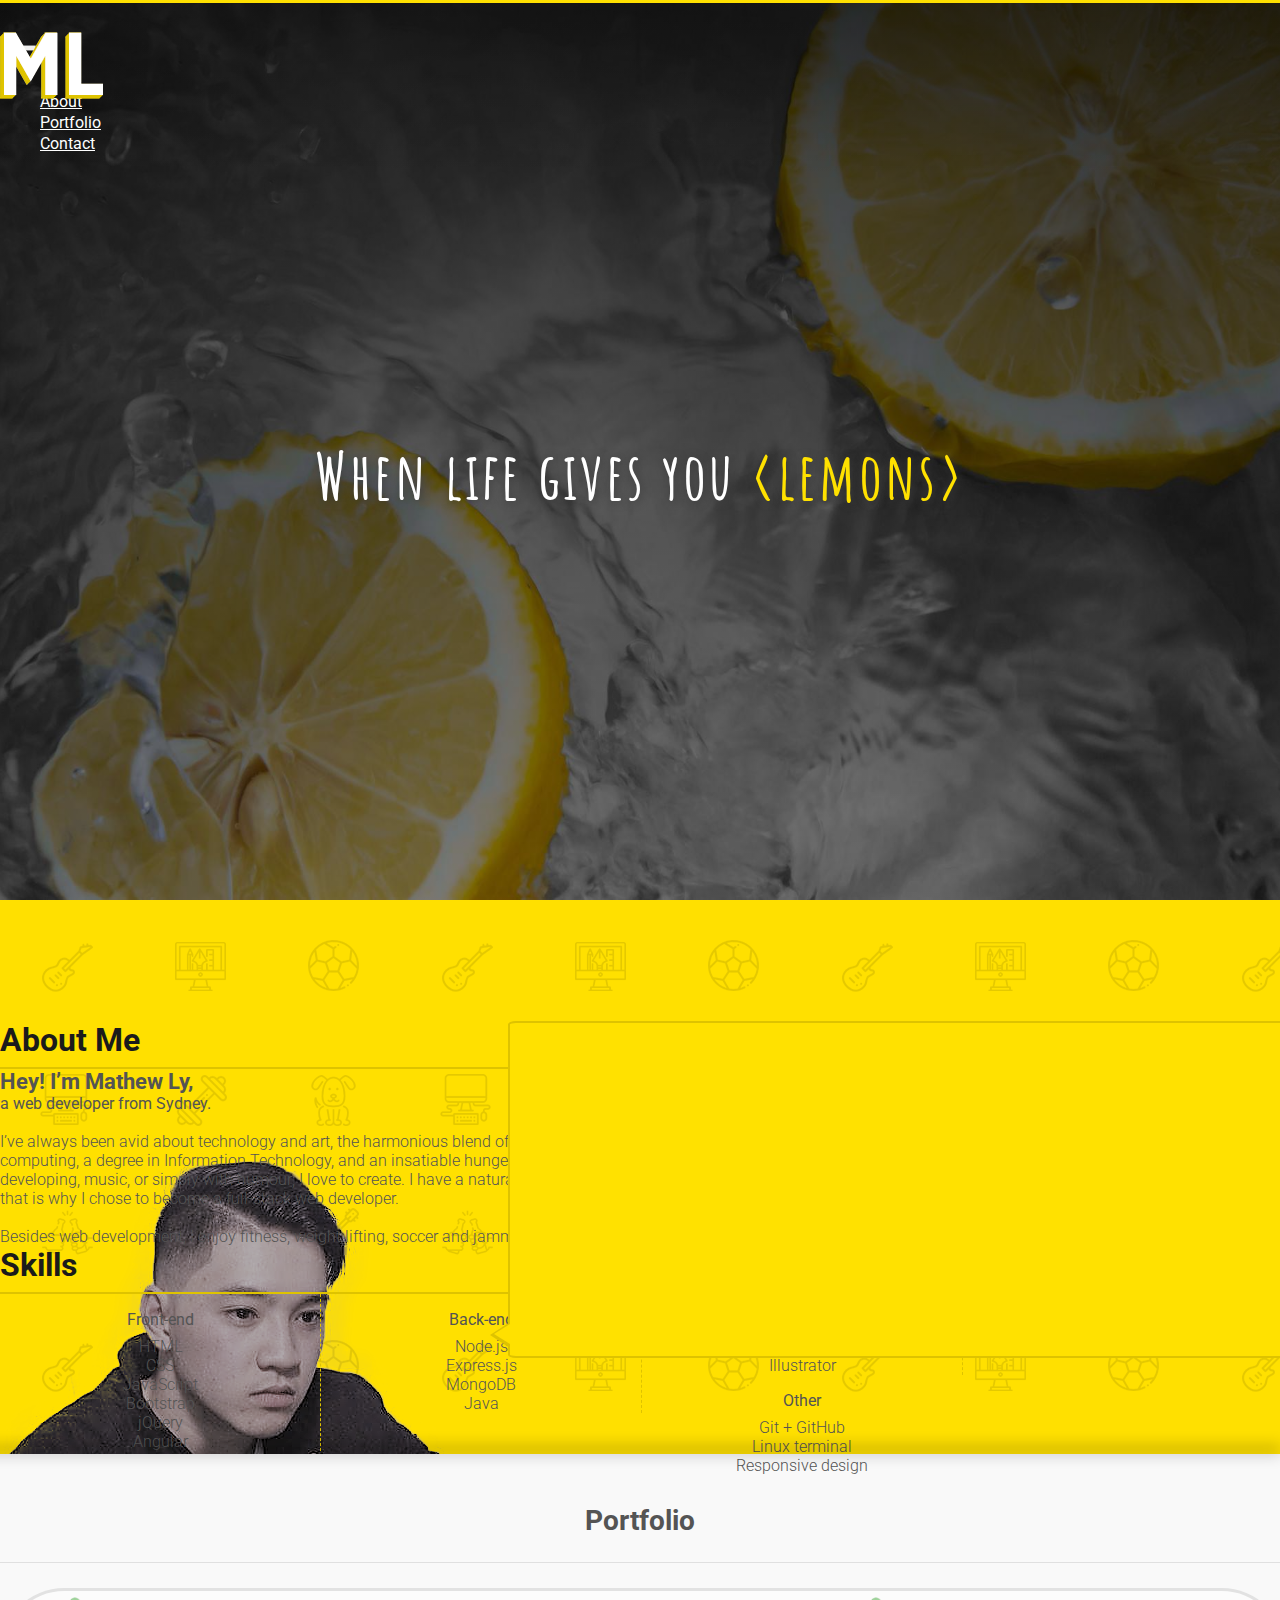
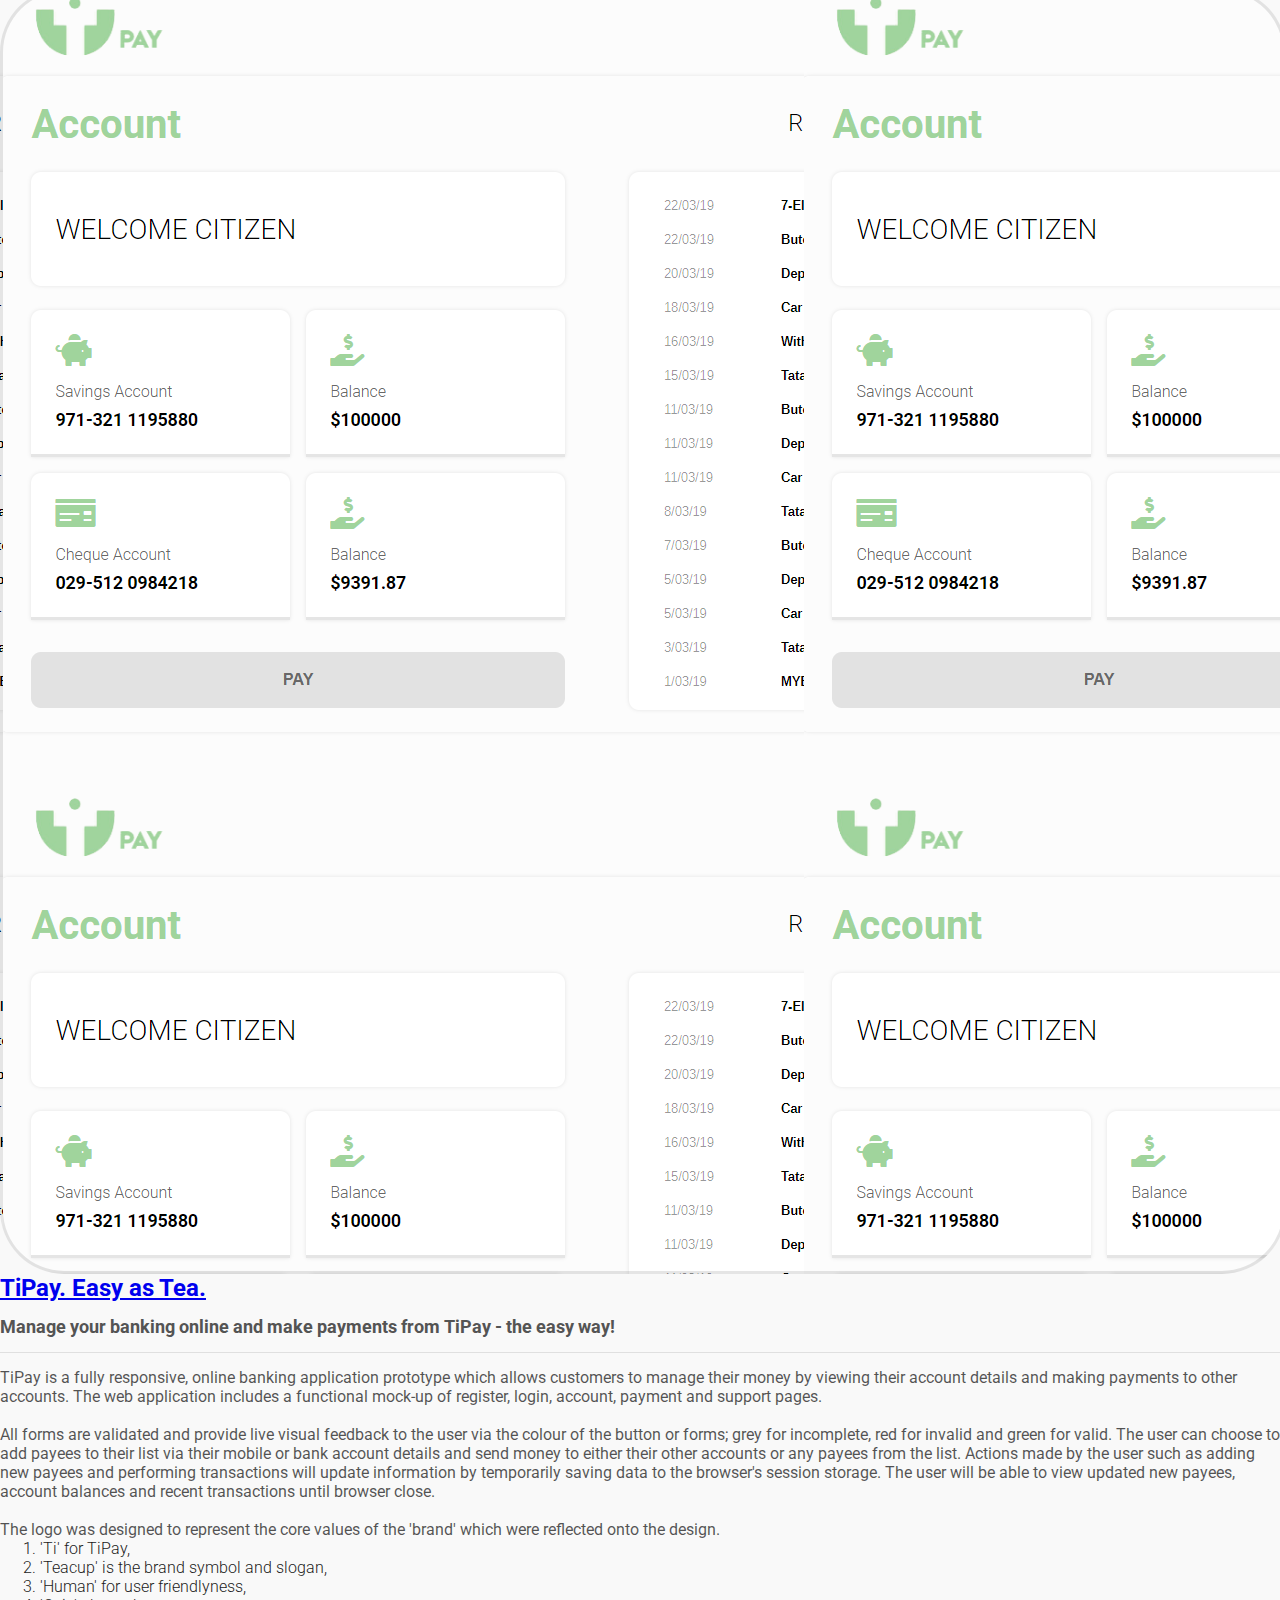
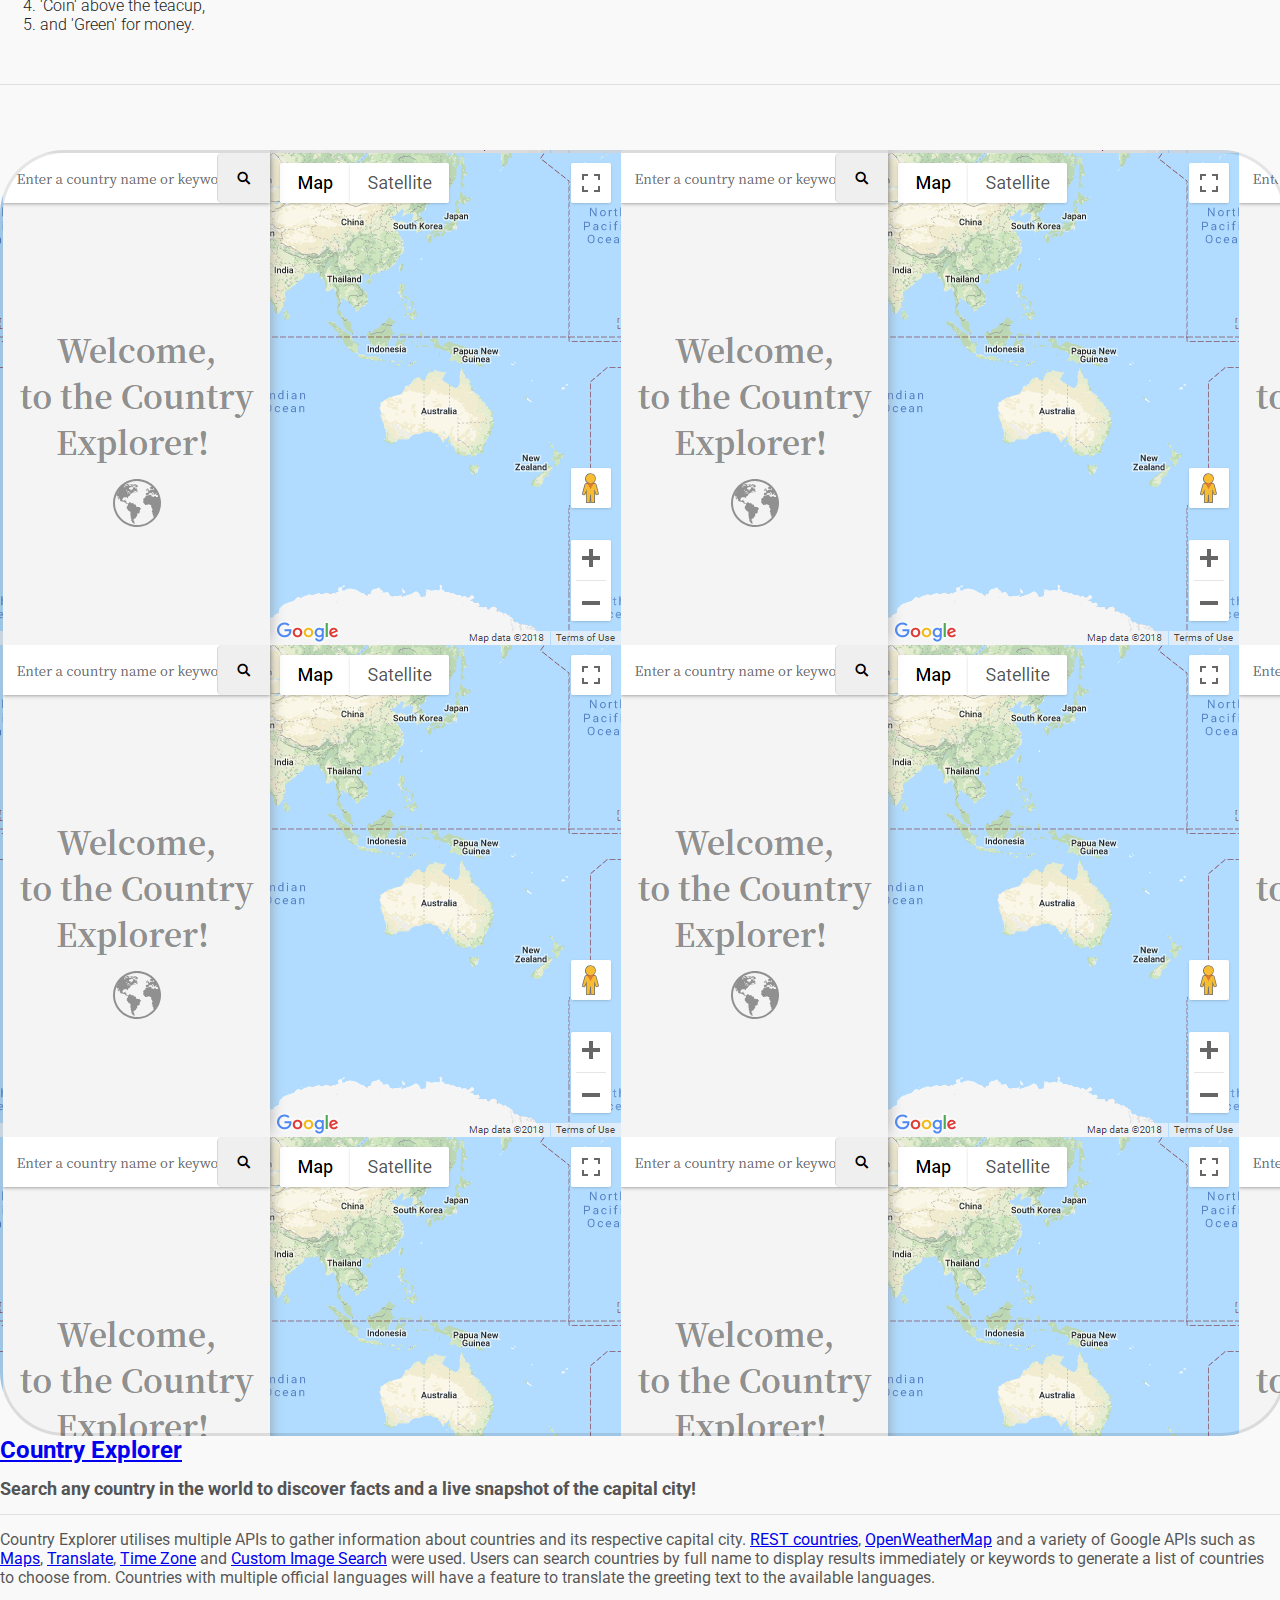
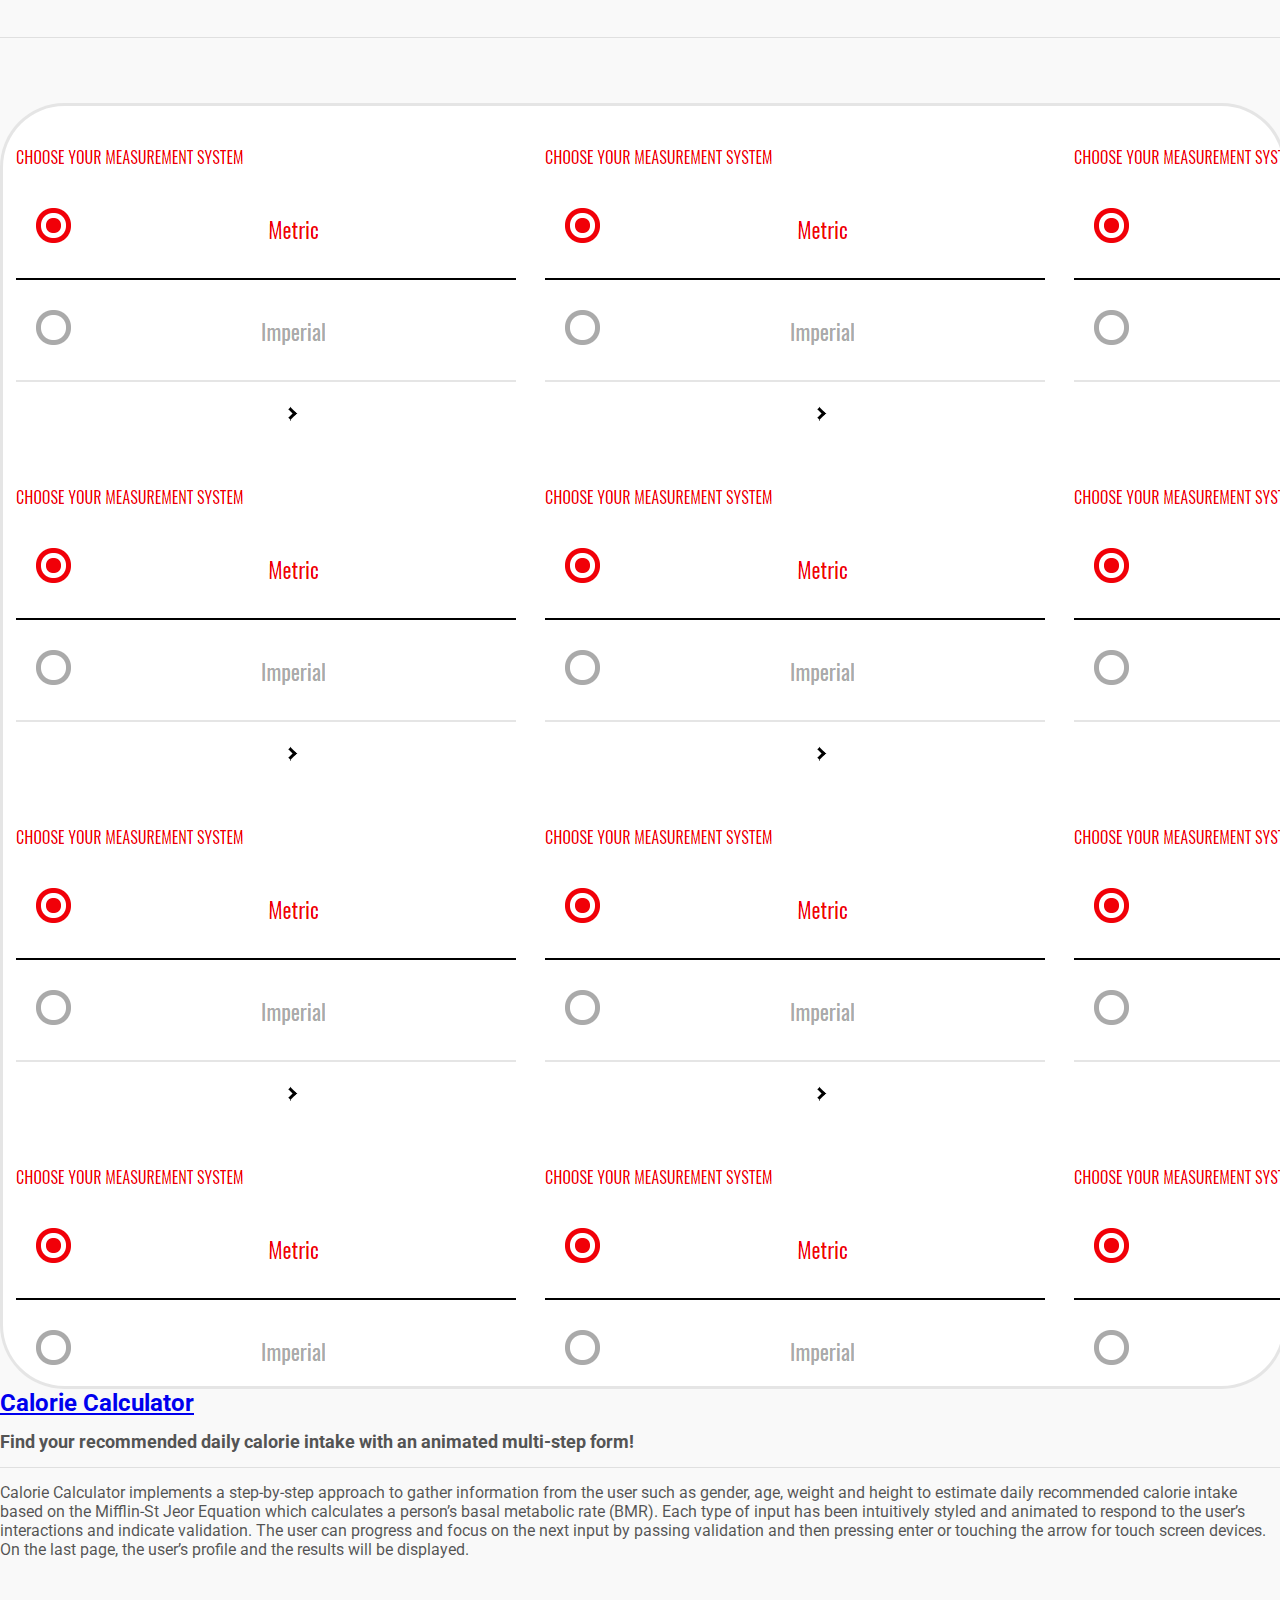
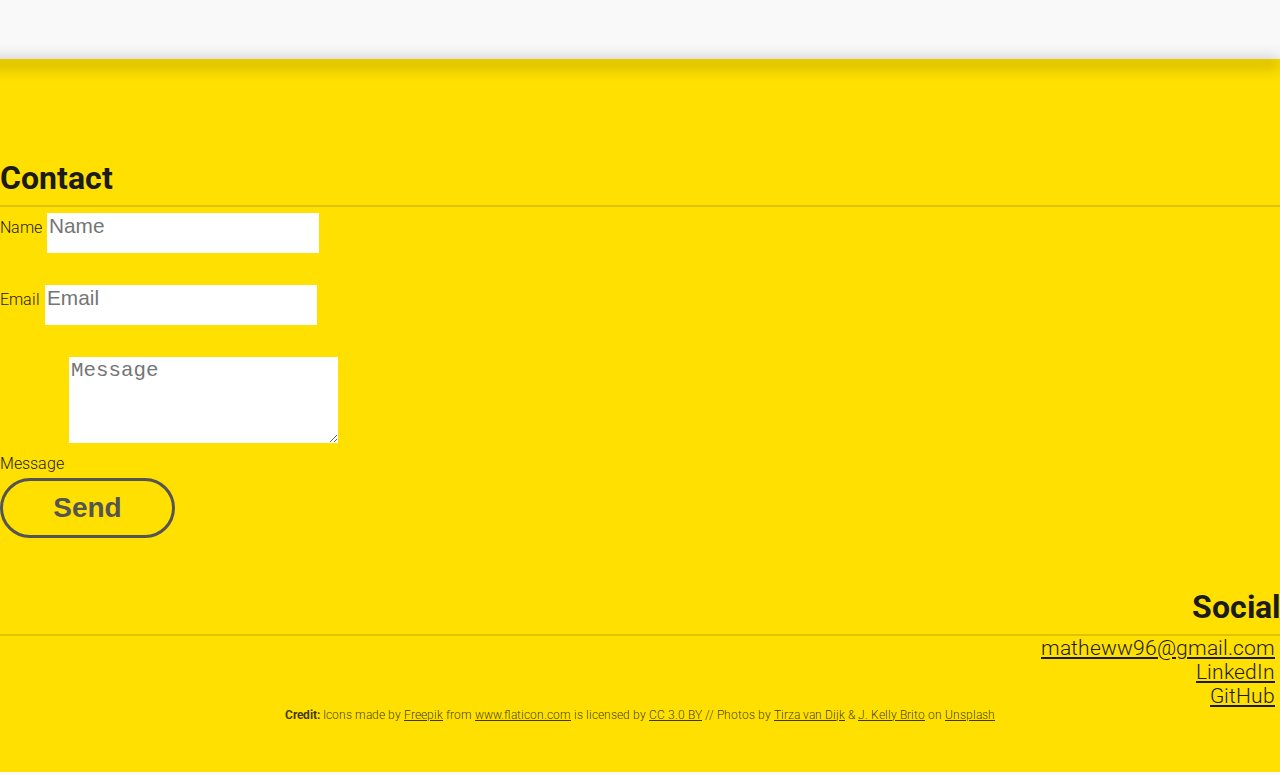
==== commit 0b1a72d9: "Main - description update" ====
--- a/index.html
+++ b/index.html
@@ -2,6 +2,7 @@
 <html xmlns="http://www.w3.org/1999/xhtml" xml:lang="en" lang="en">
 <head>
 	<meta http-equiv="Content-Type" content="text/html; charset=utf-8" />
+	<meta name="viewport" content="width=<device-width>, initial-scale=1.0" />
 	<title>Personal Website</title>
   <link rel="stylesheet" href="https://use.fontawesome.com/releases/v5.1.0/css/all.css" integrity="sha384-lKuwvrZot6UHsBSfcMvOkWwlCMgc0TaWr+30HWe3a4ltaBwTZhyTEggF5tJv8tbt" crossorigin="anonymous">
   <link href="https://fonts.googleapis.com/css?family=Roboto:300,400,700|Amatic+SC:700" rel="stylesheet">
@@ -54,7 +55,7 @@
 </div>
 </div>
 <div class="container-fluid about_bg" id="about">
-  <div class="container"><img src="images/photo.png"></div>
+  <div class="container"><img id='photo' src="images/photo.png"></div>
   <div class="container about">
     <div class="about_box"></div>
     <!-- About -->  
@@ -63,9 +64,9 @@
       </div>
       <div class="col-lg-7">
         <p class="title title_underline" id="about_top">About Me</p>
-        <p class="words"><span id="hey">Hey! I’m Mathew Ly,<br> </span> <span id="dev">a full-stack JavaScript developer from Sydney.</span>
-				<br><br> I’ve always been avid about technology and art, the fascinating blend of both is the reason why I’m passionate about front-end web development. I have a strong technical background in computing, a degree in Information Technology, and an insatiable hunger to learn. Not only do I possess high creativity and an appreciation of how things look, I’m also extremely curious about how things work behind the scenes - hence why I am a full-stack web developer. 
-				<br><br> Outside of development, my hobbies are guitar, weight lifting, and football (soccer). </p>
+        <p class="words"><span id="hey">Hey! I’m Mathew Ly,<br> </span> <span id="dev">a web developer from Sydney.</span>
+				<br><br> I’ve always been avid about technology and art, the harmonious blend of the two is why I’m so passionate about front-end web development. I have a strong technical background in computing, a degree in Information Technology, and an insatiable hunger to improve myself and learn new things. I believe my greatest strength is my creativity, whether it's designing, developing, music, or simply with humour; I love to create. I have a natural appreciation of how things look, as well as immense curiousity about how things work behind the scenes - that is why I chose to become a full-stack web developer. 
+				<br><br> Besides web development, I enjoy fitness, weight lifting, soccer and jamming on the guitar. </p>
       </div>
     </div>
     <!-- Skills -->
@@ -117,8 +118,9 @@
 </div>
 
 <!-- Portfolio -->
-<div class="container portfolio" id="portfolio">
-  <div class="row">
+<div class="container-fluid portfolio" id="portfolio">
+<div class='container'>
+<div class="row">
     <div class="col-lg-12">
       <div class="portfolio_head">
         <p class="title">Portfolio</p>
@@ -171,7 +173,8 @@
 				</div>
 			</div>
 		</div>
-  </div>                                           
+  </div>        
+</div>                                   
 </div>
 
 <!-- Contact -->
--- a/style.css
+++ b/style.css
@@ -4,7 +4,7 @@
 
 html, body {
   height: 100%;
-  min-width: 447px;
+  /* min-width: 447px; */
   color: #1b1b1b;
   background: #f9f9f9;
 }
@@ -193,9 +193,13 @@
   box-shadow: 0px -3px 15px 1px #000;
 }
 
+#photo {
+	width: 100%;
+}
+
 .about {
   position: relative;
-  min-width: 510px;
+  /* min-width: 510px; */
   min-height: 308px;
   padding-bottom: 25px;
 }
@@ -473,6 +477,9 @@
 }
 
 @media (min-width: 992px) {
+	#photo {
+		width: initial;
+	}
   .about_bg img {
     position: absolute;
     bottom: 0;
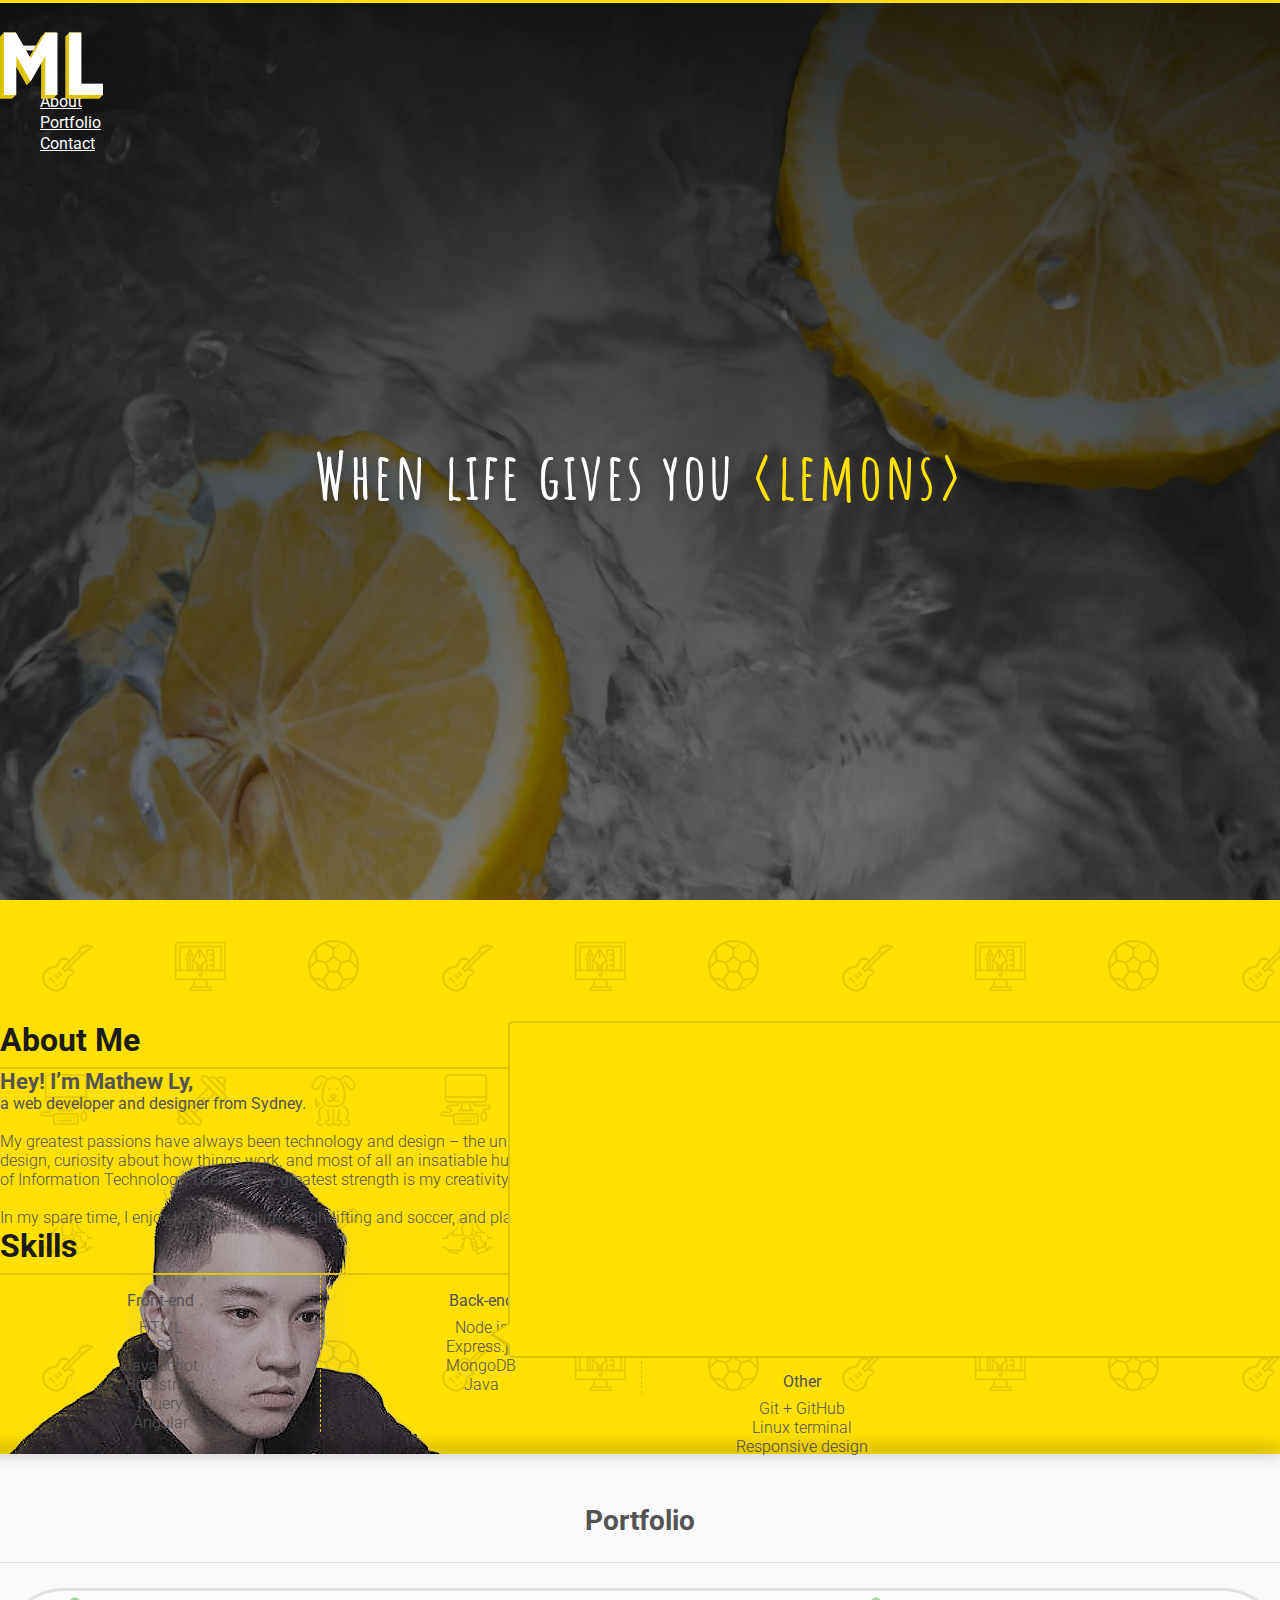
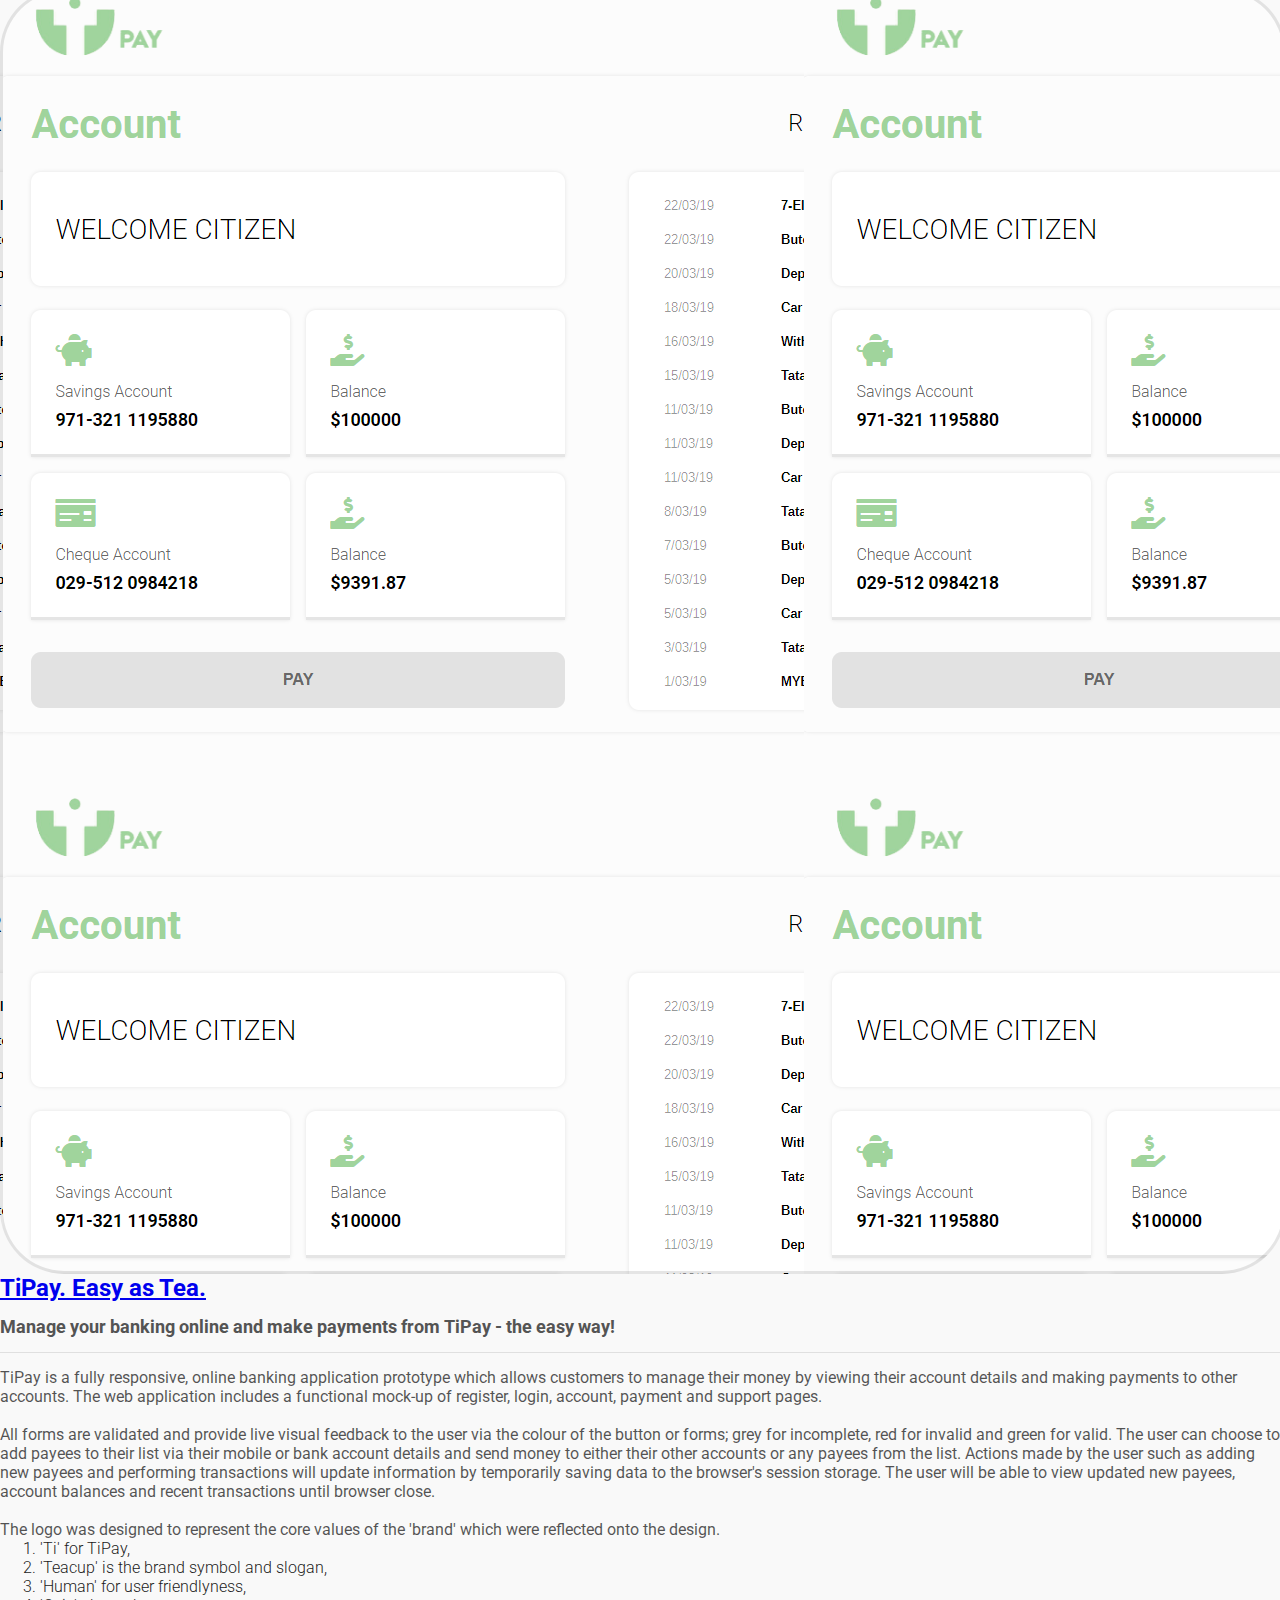
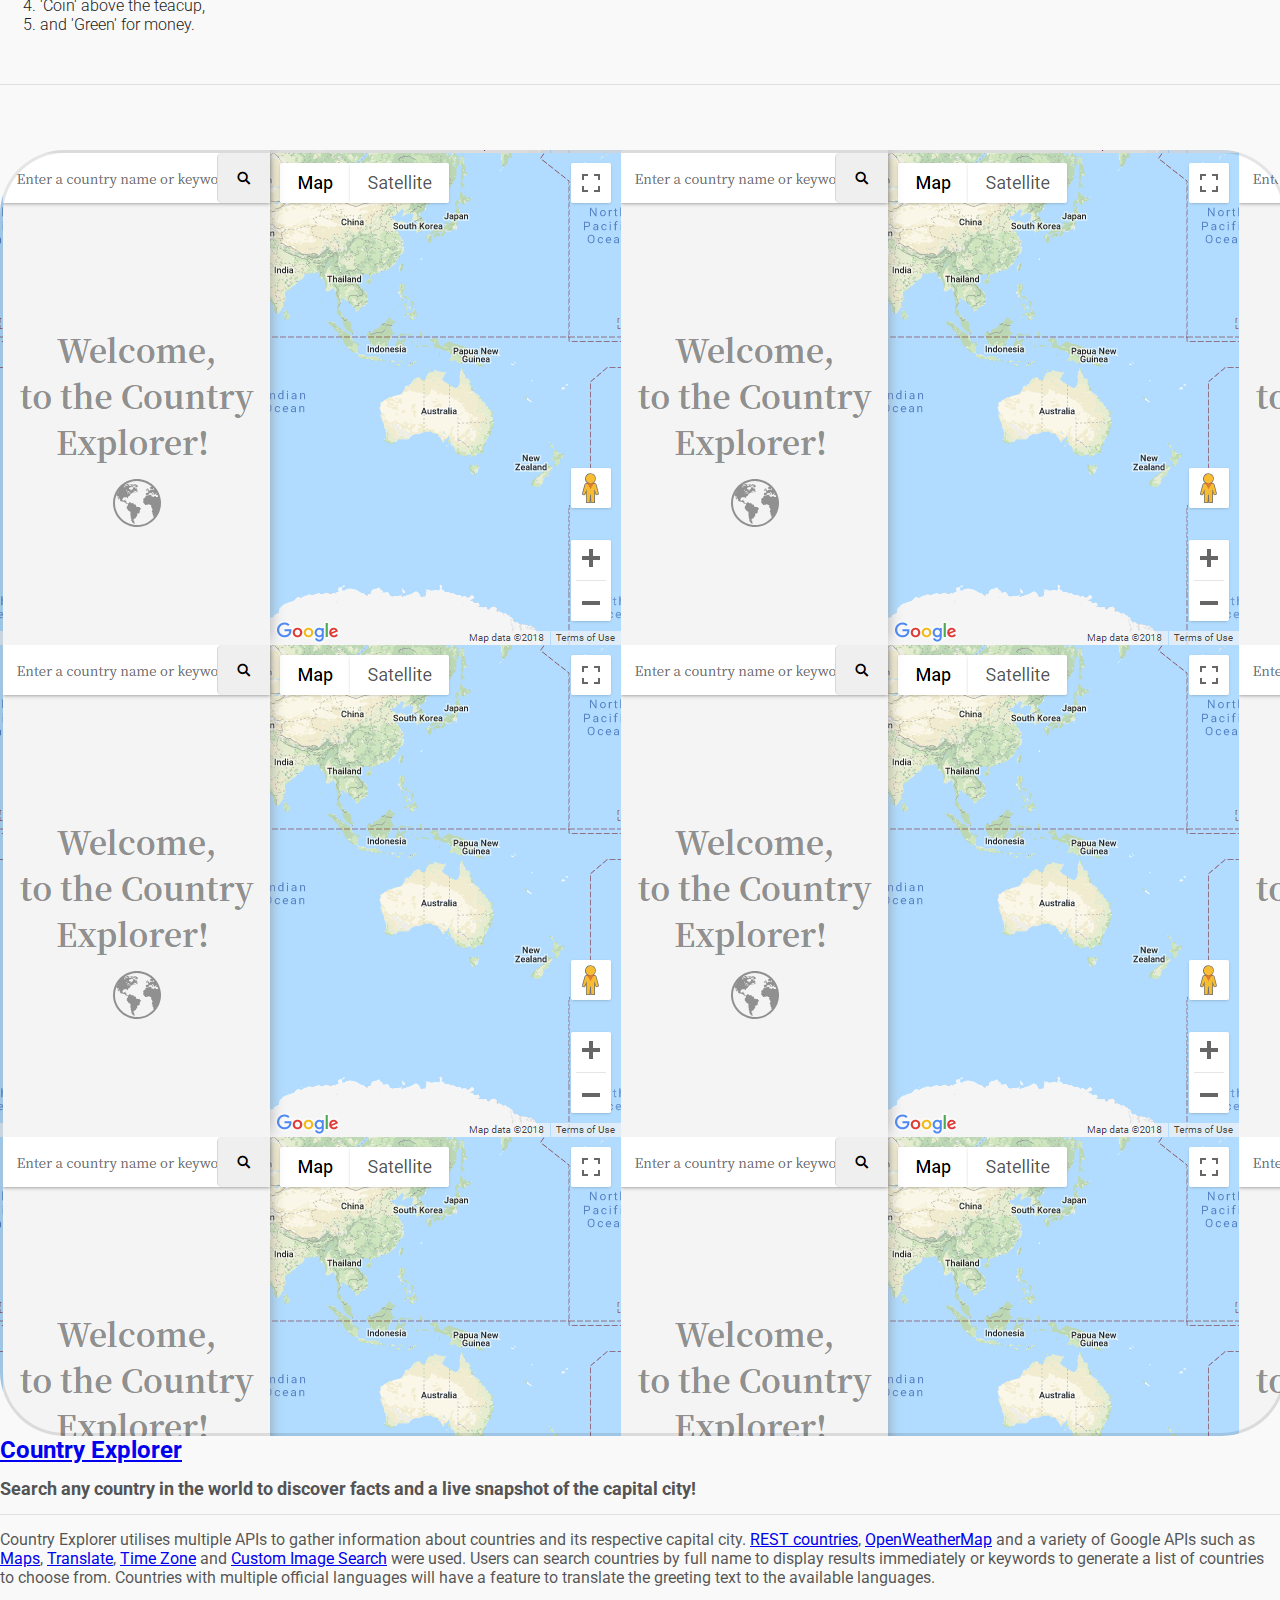
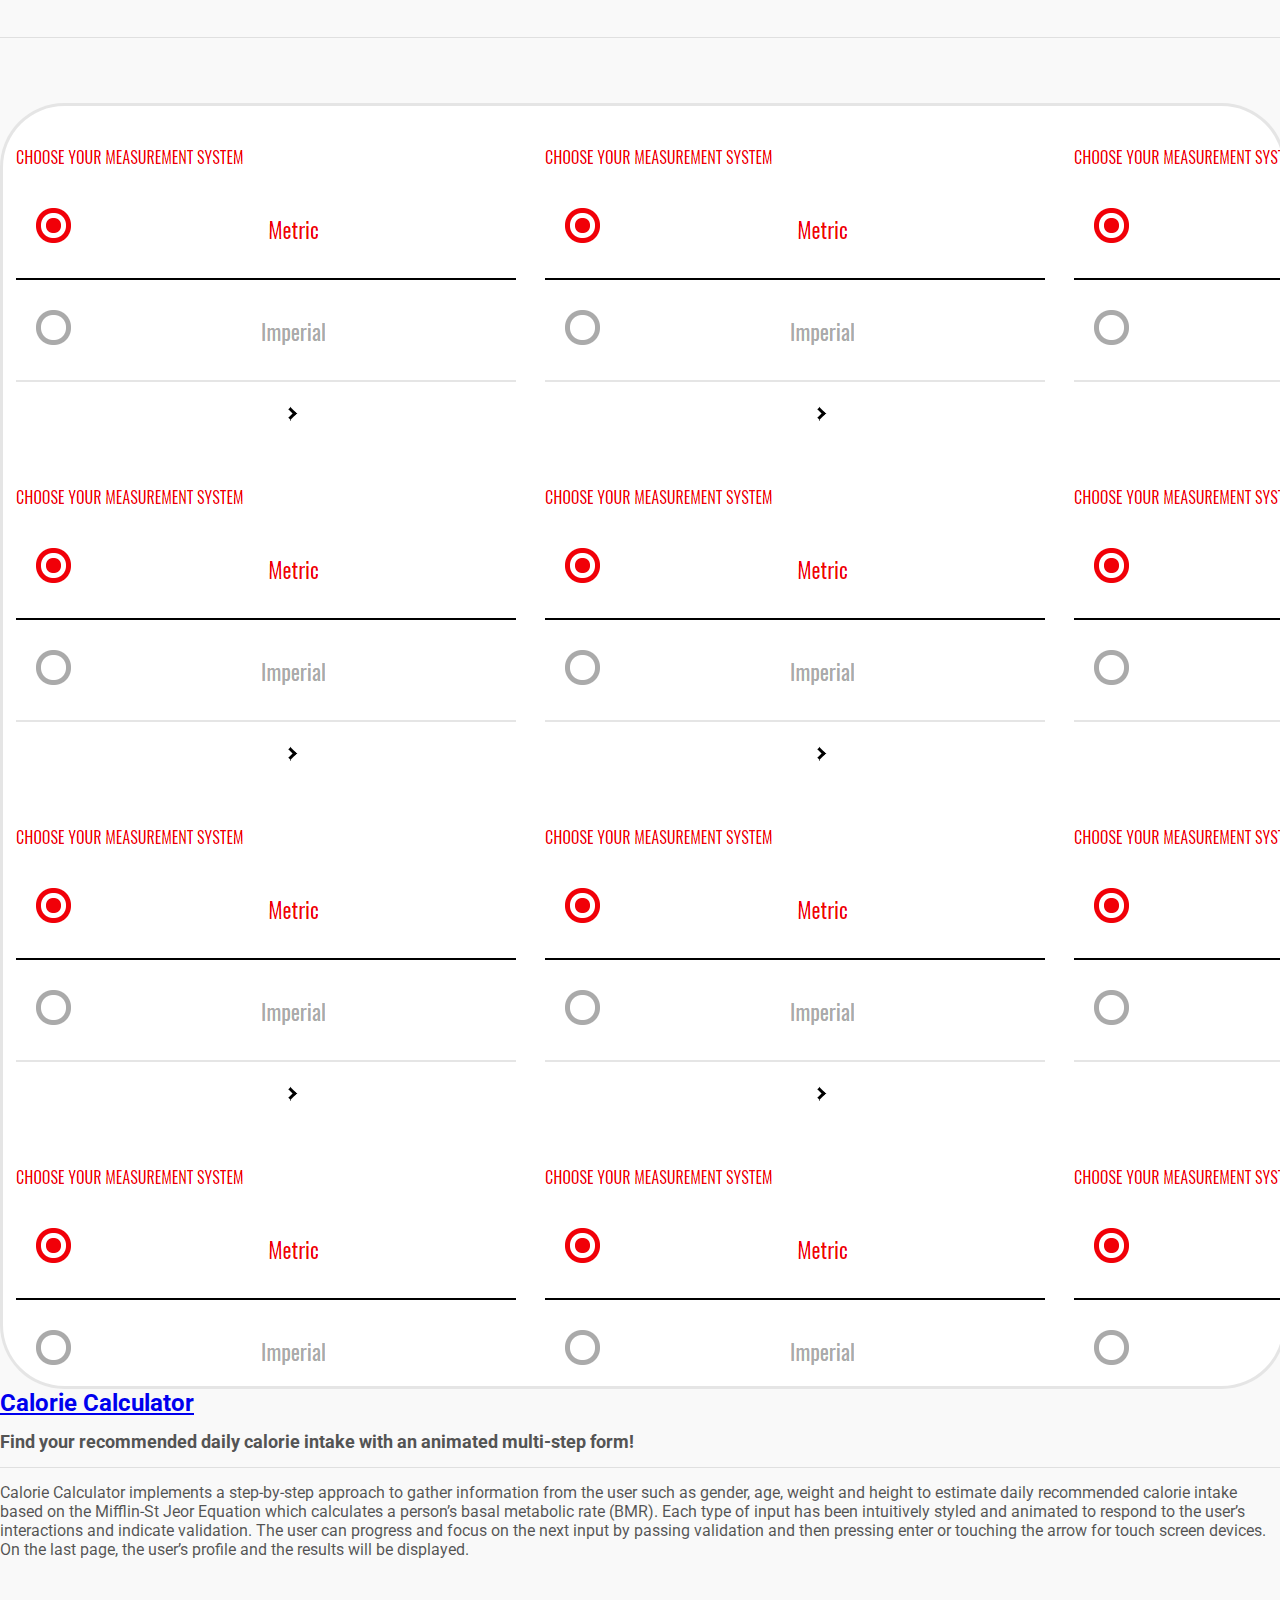
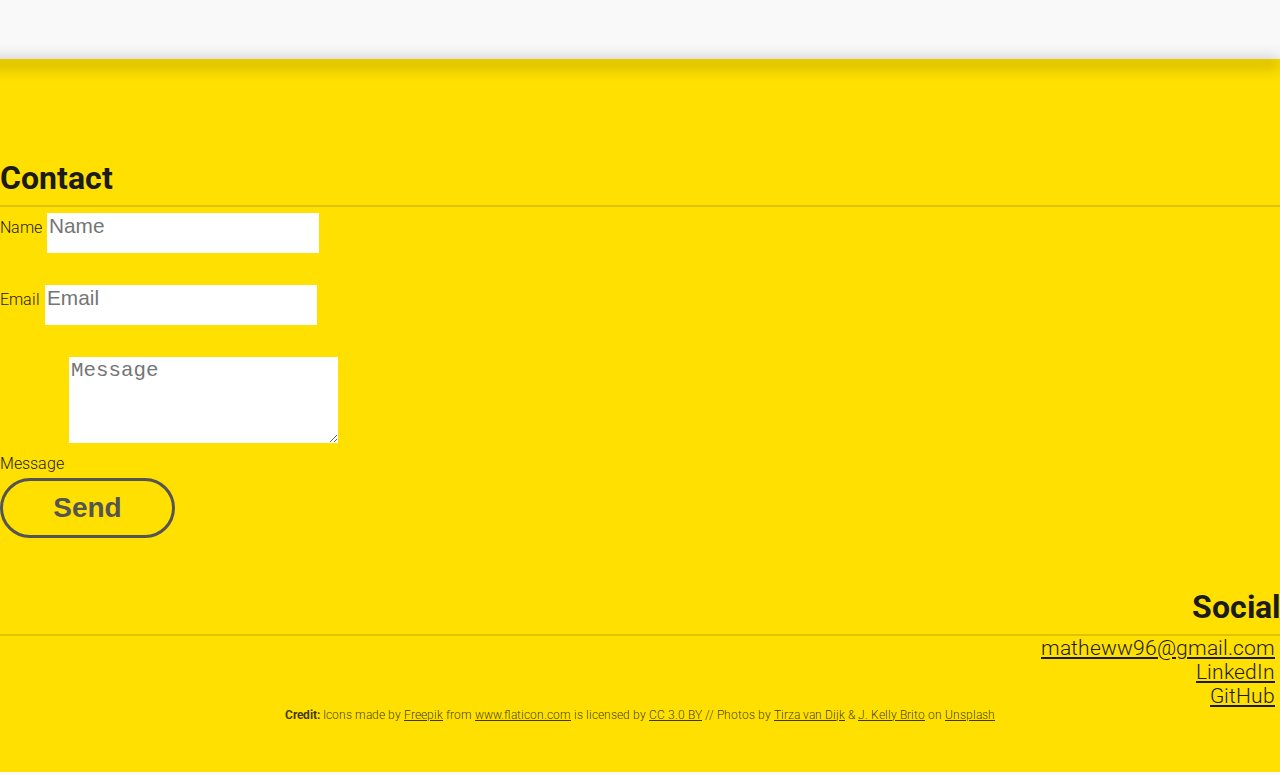
==== commit 730d4c5a: "About me update" ====
--- a/index.html
+++ b/index.html
@@ -64,9 +64,9 @@
       </div>
       <div class="col-lg-7">
         <p class="title title_underline" id="about_top">About Me</p>
-        <p class="words"><span id="hey">Hey! I’m Mathew Ly,<br> </span> <span id="dev">a web developer from Sydney.</span>
-				<br><br> I’ve always been avid about technology and art, the harmonious blend of the two is why I’m so passionate about front-end web development. I have a strong technical background in computing, a degree in Information Technology, and an insatiable hunger to improve myself and learn new things. I believe my greatest strength is my creativity, whether it's designing, developing, music, or simply with humour; I love to create. I have a natural appreciation of how things look, as well as immense curiousity about how things work behind the scenes - that is why I chose to become a full-stack web developer. 
-				<br><br> Besides web development, I enjoy fitness, weight lifting, soccer and jamming on the guitar. </p>
+        <p class="words"><span id="hey">Hey! I’m Mathew Ly,<br> </span> <span id="dev">a web developer and designer from Sydney.</span>
+				<br><br> My greatest passions have always been technology and design – the unique blend of the two in web development assures me I’m on the right career path. I possess a natural sense of design, curiosity about how things work, and most of all an insatiable hunger to improve myself and learn new things. I also have a strong background in computing, and a Bachelor of Information Technology. I believe my greatest strength is my creativity, whether it's designing, developing, music or simply with humour; I love to create. 
+				<br><br> In my spare time, I enjoy keeping fit with weightlifting and soccer, and playing musical instruments. </p>
       </div>
     </div>
     <!-- Skills -->
